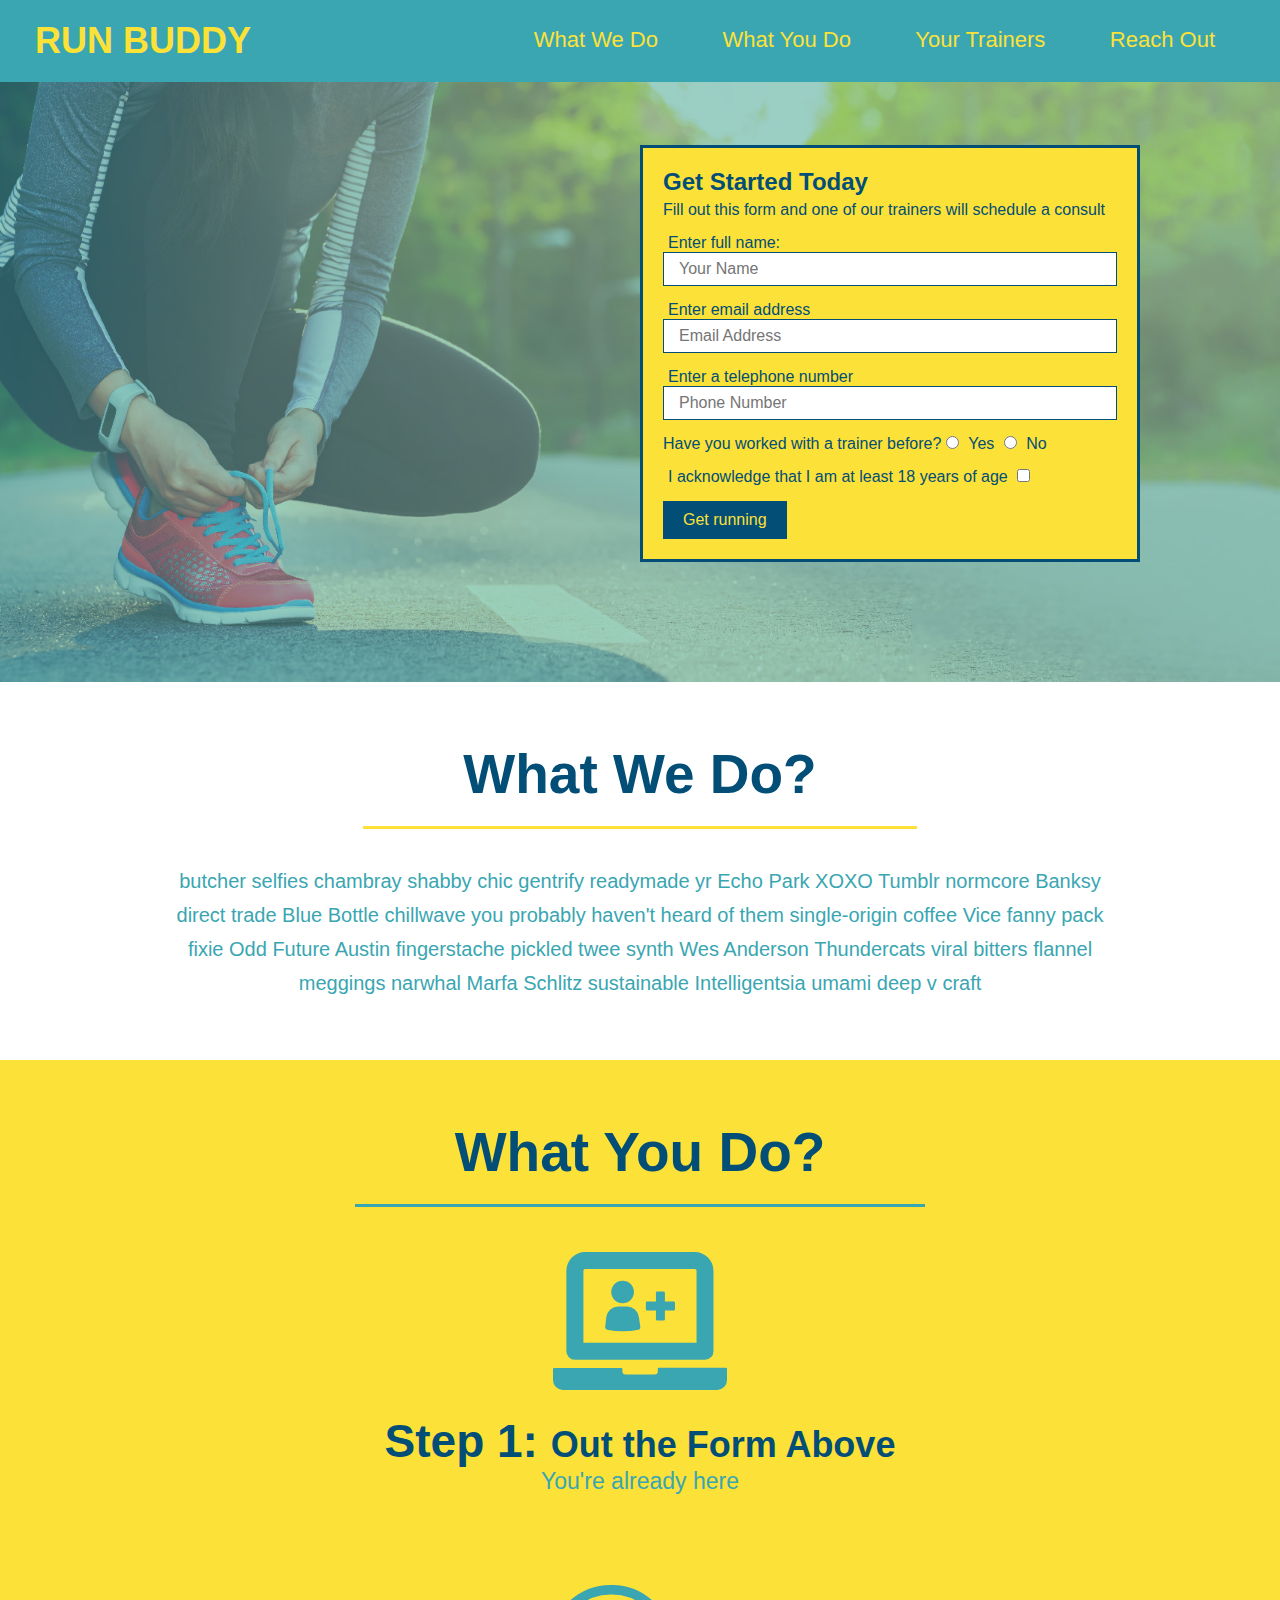
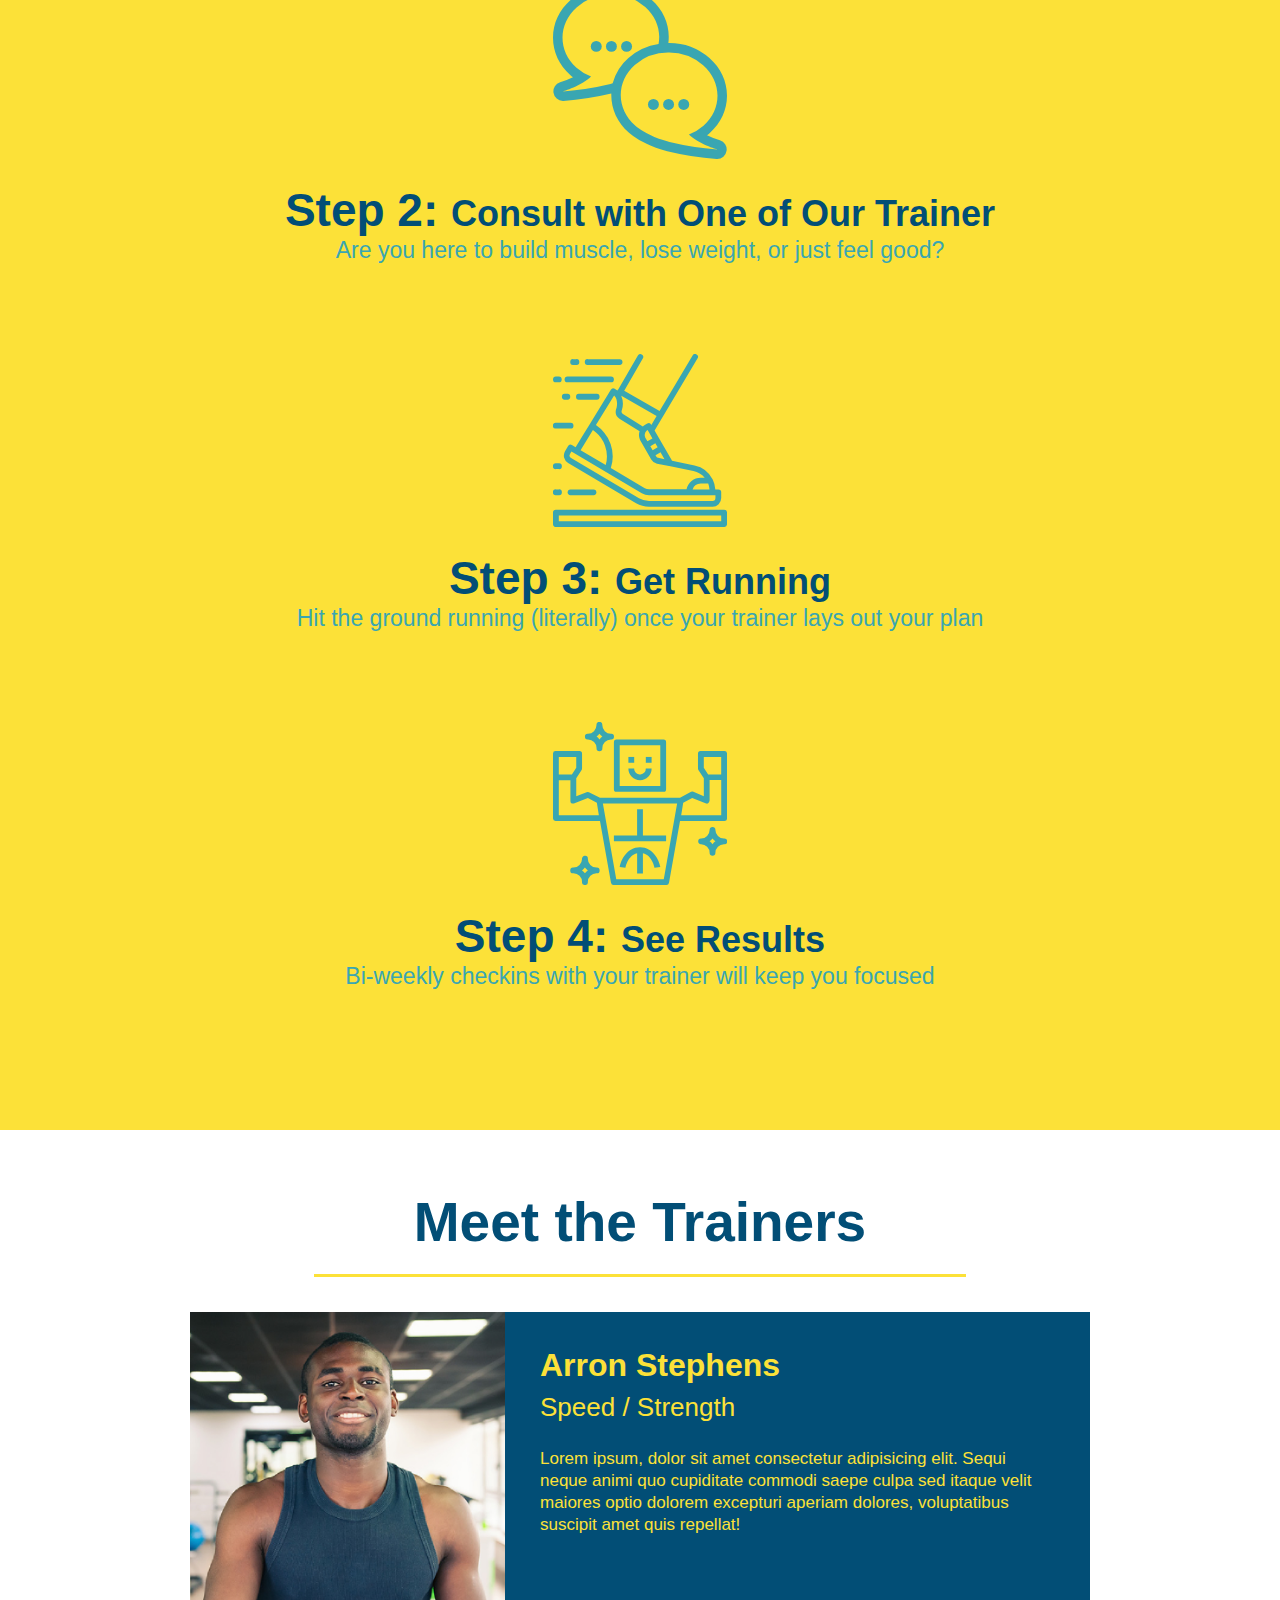
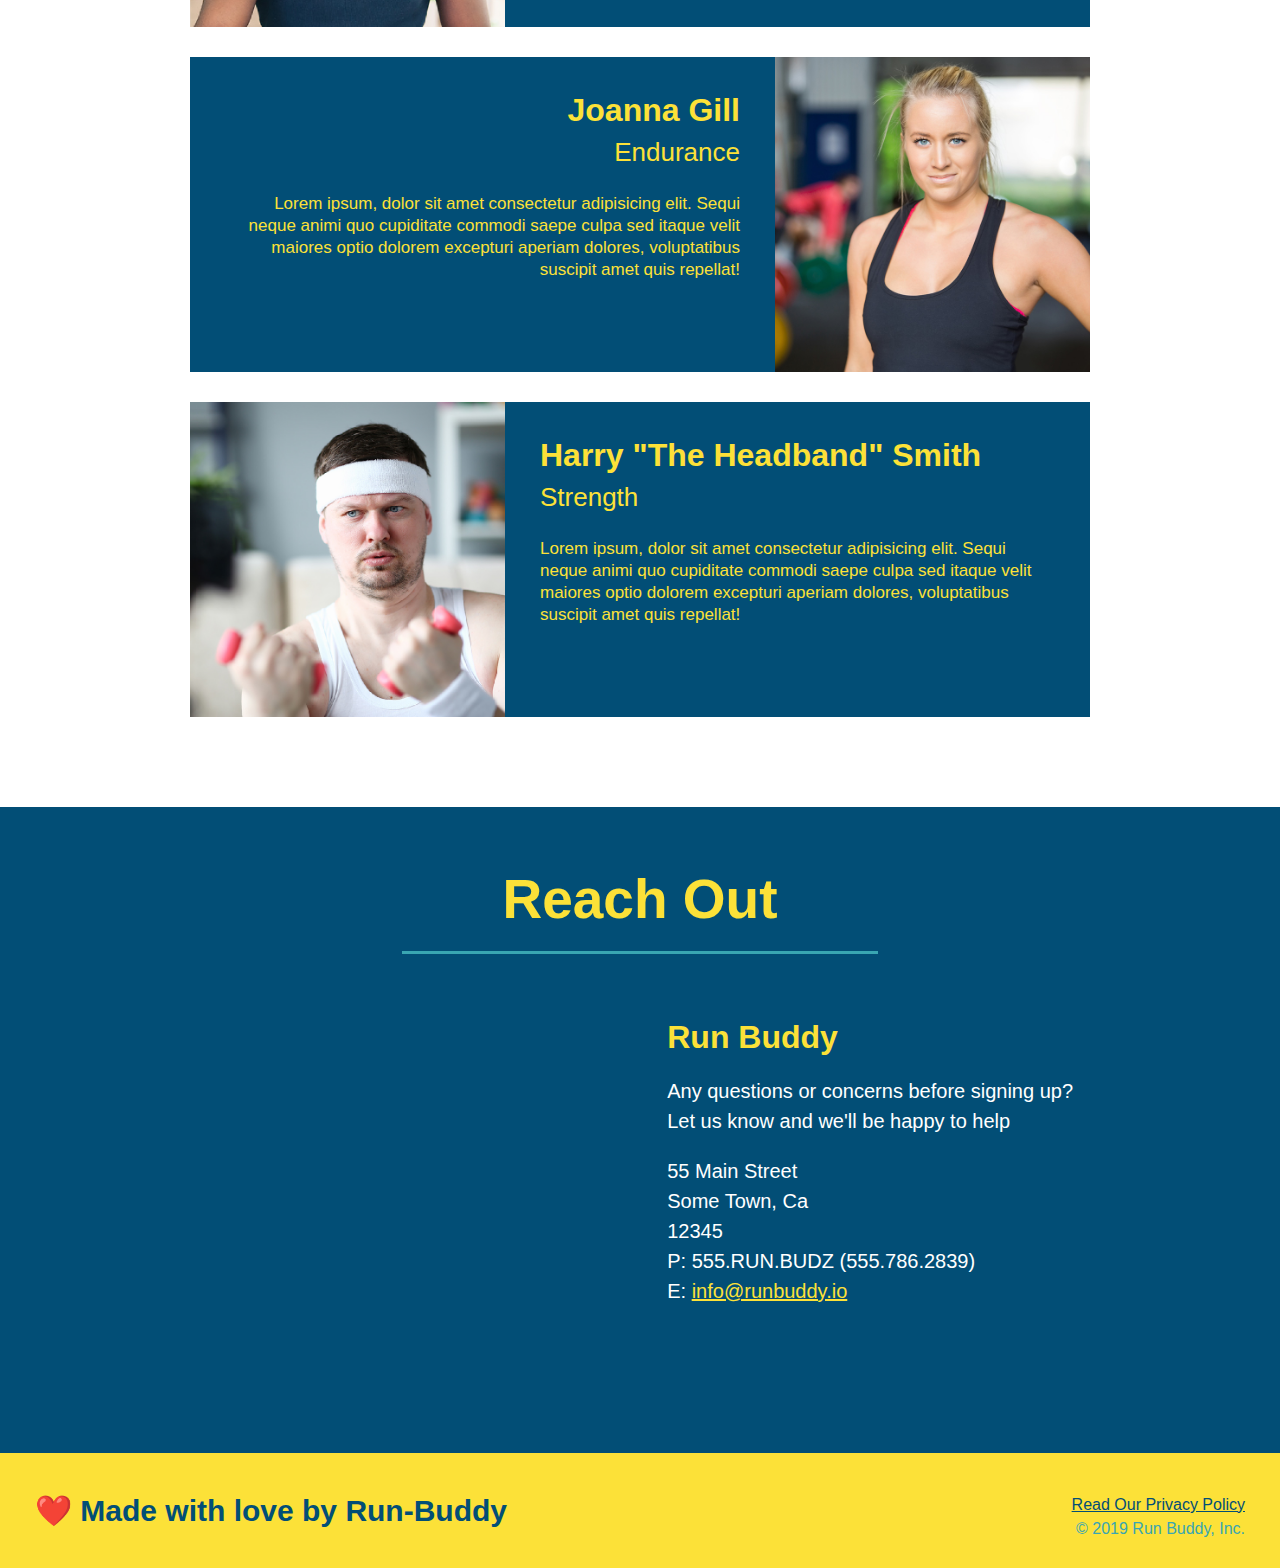
==== index.html @ 7145c7d3 "privacy policy" ====
<!DOCTYPE html>
<html lang="en">
<head>
    <meta charset="UTF-8">
    <meta http-equiv="X-UA-Compatible" content="IE=edge">
    <meta name="viewport" content="width=device-width, initial-scale=1.0">
    <title>Run Buddy</title>
    <link rel="stylesheet" href="assets/css/styles.css">
</head>
<body>
    <header class="header">
        <h1><a href="./index.html">RUN BUDDY</a></h1>
        <nav class="navbar">
            <ul class="navlist">
                <li class="navitem"><a href="#what-we-do">What We Do</a></li>
                <li class="navitem"><a href="#what-you-do">What You Do</a></li>
                <li class="navitem"><a href="#your-trainers">Your Trainers</a></li>
                <li class="navitem"><a href="#reach-out">Reach Out</a></li>

            </ul>
        </nav>
    </header>

<!-- hero section -->
    <section class="hero">
        <div class="hero-form">
            <h3>Get Started Today</h3>
            <p>Fill out this form and one of our trainers will schedule a consult</p>
            <form action="#">
                <label for="name">Enter full name:</label>
                <input type="text" placeholder="Your Name" name="name" id="name" class="form-input">
                <label for="email">Enter email address</label>
                <input type="text" placeholder="Email Address" name="email" id="email" class="form-input">
                <label for="phone">Enter a telephone number</label>
                <input type="tel" placeholder="Phone Number" name="phone" id="phone" class="form-input">
                <p>
                    Have you worked with a trainer before?
                    <input type="radio" name="trainer-confirm" id="trainer-yes">
                    <label for="trainer-yes">Yes</label>
                    <input type="radio" name="trainer-confirm" id="trainer-no">
                    <label for="trainer-no">No</label>
                </p>
                <p>
                    <label for="checkbox">
                        I acknowledge that I am at least 18 years of age
                    </label>
                    <input type="checkbox" name="age-confirm" id="checkbox">
                </p>
                <button type="submit">Get running</button>

            </form>
        </div>
       
    </section>

    <!-- What We Do Section -->
    <section id="what-we-do" class="intro">
        <h2 class="section-title primary-border">What We Do?</h2>
        <p>
            butcher selfies chambray shabby chic gentrify readymade yr Echo Park XOXO Tumblr normcore Banksy direct trade Blue Bottle chillwave you probably haven't heard of them single-origin coffee Vice fanny pack fixie Odd Future Austin fingerstache pickled twee synth Wes Anderson Thundercats viral bitters flannel meggings narwhal Marfa Schlitz sustainable Intelligentsia umami deep v craft
        </p>
    </section>
    <!-- What You Do Section -->
    <section id="what-you-do" class="steps">
        <h2 class="section-title secondary-border">What You Do?</h2>

        <div>
            <img src="./assets/images/step-1.svg" alt="">
            <h3>Step 1: <span>Out the Form Above</span></h3>
            <p>You're already here</p>
        </div>

        <div>
            <img src="./assets/images/step-2.svg" alt="">
            <h3>Step 2: <span>Consult with One of Our Trainer</span></h3>
            <p>Are you here to build muscle, lose weight, or just feel good?</p>
        </div>

        <div>
            <img src="./assets/images/step-3.svg" alt="">
            <h3>Step 3: <span>Get Running</span></h3>
            <p>Hit the ground running (literally) once your trainer lays out your plan</p>
        </div>

        <div>
            <img src="./assets/images/step-4.svg" alt="">
            <h3>Step 4: <span>See Results</span></h3>
            <p>Bi-weekly checkins with your trainer will keep you focused</p>
        </div>
    </section>
    <!-- Meet the Trainers Section -->
    <section id="your-trainers" class="trainers">
        <h2 class="section-title primary-border">Meet the Trainers</h2>
        <article class="trainer">
            <img src="./assets/images/trainer-1.jpg" alt="Arron Stephens in his workout clothes, ready to pump iron">
            <div class="trainer-bio text-left">
                <h3>Arron Stephens</h3>
                <h4>Speed / Strength</h4>
                <p>Lorem ipsum, dolor sit amet consectetur adipisicing elit. Sequi neque animi quo cupiditate commodi saepe culpa sed
                itaque velit maiores optio dolorem excepturi aperiam dolores, voluptatibus suscipit amet quis repellat!</p>
            </div>
        </article>

        <article class="trainer">
            <div class="trainer-bio text-right">
                <h3>Joanna Gill</h3>
                <h4>Endurance</h4>
                <p>Lorem ipsum, dolor sit amet consectetur adipisicing elit. Sequi neque animi quo cupiditate commodi saepe culpa sed
                    itaque velit maiores optio dolorem excepturi aperiam dolores, voluptatibus suscipit amet quis repellat!</p>
            </div>
            <img src="./assets/images/trainer-2.jpg" alt="Joanna Grill cooling off after a workout">
            
        </article>

        <article class="trainer">
            <img src="./assets/images/trainer-3.jpg" alt="Harry Smith wearing a headband and lifting comically small pink weights">
            <div class="trainer-bio text-left">
                <h3>Harry "The Headband" Smith</h3>
                <h4>Strength</h4>
                <p>Lorem ipsum, dolor sit amet consectetur adipisicing elit. Sequi neque animi quo cupiditate commodi saepe culpa sed
                    itaque velit maiores optio dolorem excepturi aperiam dolores, voluptatibus suscipit amet quis repellat!</p>
            </div>  
        </article>


    </section>
    <!-- Reach Out Section -->
    <section id="reach-out" class="contact">
        <h2 class="section-title secondary-border">Reach Out</h2>
        <div class="contact-info">
            <iframe src="https://www.google.com/maps/embed?pb=!1m18!1m12!1m3!1d3218.907591371937!2d-81.68782143647483!3d36.217440972880425!2m3!1f0!2f0!3f0!3m2!1i1024!2i768!4f13.1!3m3!1m2!1s0x8850fa0bffea45d3%3A0x1a01cc5c0efc735!2sRivers%20Street%20Ale%20House!5e0!3m2!1sen!2sus!4v1651206229565!5m2!1sen!2sus" style="border:0;" allowfullscreen="" loading="lazy" referrerpolicy="no-referrer-when-downgrade"></iframe>
            <div>
                <h3>Run Buddy</h3>
                <p>
                    Any questions or concerns before signing up?
                    <br />
                    Let us know and we'll be happy to help
                </p>
                <address>
                    55 Main Street <br/>
                    Some Town, Ca <br>
                    12345 <br>
                    P: 555.RUN.BUDZ (555.786.2839) <br>
                    E: <a href="mailto:info@runbuddy.io">info@runbuddy.io</a>
                </address>
            </div>
        </div>
    </section>
    <!-- Footer -->
    <footer>
        <h2>❤️ Made with love by Run-Buddy</h2>
        <div>
            <a href="privacy-policy.html">Read Our Privacy Policy</a><br />
            &copy; 2019 Run Buddy, Inc.
        </div>
    </footer>
</body>
</html>
---- assets/css/styles.css ----
* {
    margin: 0;
    padding: 0;
    box-sizing: border-box;
}

body {
    font-family: Helvetica, Arial, sans-serif;
    color: #39a6b2;
}

header {
    padding: 20px 35px;
    background-color: #39a6b2;
}

header h1 {
    display: inline;
    font-weight: bold;
    font-size: 36px;
    color: #fce138;
    margin: 0;
}

header nav {
    float: right;
    margin: 7px 0;
}

header a {
    color: #fce138;
    text-decoration: none;
}

header nav ul li {
    list-style: none;
    display: inline;
}

header nav ul li a {
    font-weight: lighter;
    font-size: 22px;
    margin: 0 30px;
}

footer {
    background: #fce138;
    width: 100%;
    padding: 40px 35px;
}

footer h2 {
    display: inline;
    color: #024e76;
    font-size: 30px;
    margin: 0;
}

footer div {
    float: right;
    line-height: 1.5;
    text-align: right;
}

footer a {
    color: #024e76;
}

section {
    padding: 60px;
}

.hero {
    background-image: url("../images/hero-bg.jpg");
    background-size: cover;
    background-position: center;
    height: 600px;
    position: relative;
}

.hero-secondary {
    margin: 20px;
    background-color: black;
    font-size: 20px;
    color: red;
}

.hero-form {
    background-color: #fce138;
    padding: 20px;
    width: 500px;
    color: #024e76;
    border: 3px solid #024e76;
    position: absolute;
    bottom: 120px;
    right: 140px;
}

.hero-form h3 {
    font-size: 24px;
    margin: 0;
}

.hero-form p {
    margin: 5px 0 15px 0;
}

.form-input {
    border: 1px solid #024e76;
    display: block;
    padding: 7px 15px;
    font-size: 16px;
    color: #024e76;
    width: 100%;
    margin-bottom: 15px;
}

.hero-form label {
    margin: 0 5px;
}

.hero-form button {
    color: #fce138;
    background-color: #024e76;
    border: none;
    padding: 10px 20px;
    font-size: 16px;
}

.intro {
    text-align: center;;
}

.section-title {
    font-size: 55px;
    color: #024e76;
    margin-bottom: 35px;
    padding: 0 100px 20px 100px;
    border-bottom: 3px solid;
    display: inline-block;
}

.primary-border {
    border-color: #fce138;
}

.secondary-border {
    border-color: #39a6b2;
}

.intro p {
    line-height: 1.7;
    color: #39a6b2;
    width: 80%;
    font-size: 20px;
    margin: 0 auto;
}

.steps {
    text-align: center;
    background-color: #fce138;
}

.steps div {
    margin-bottom: 80px;
}

.steps img {
    width: 15%;
    margin: 10px 0;
}

.steps h3 {
    color: #024e76;
    font-size: 46px;
    margin-top: 10px;
}

.steps p {
    color: #39a6b2;
    font-size: 23px;
}

.steps span {
    font-size: 36px;
}

.trainers {
    text-align: center;
}

.trainer {
    width: 900px;
    margin: 0 auto 30px auto;
    background: #024e76;
    color: #fce138;
    overflow: auto;
}

.trainer img {
    width: 35%;
    float: left;
}

.trainer-bio {
    padding: 35px;
    float: left;
    width: 65%;
}

.text-left {
    text-align: left;
}

.text-right {
    text-align: right;
}

.trainer-bio h3 {
    font-size: 32px;
    margin-bottom: 8px;
}

.trainer-bio h4 {
    font-weight: lighter;
    font-size: 26px;
    margin-bottom: 25px;
}

.trainer-bio p {
    font-size: 17px;
    line-height: 1.3;
}

.contact {
    background-color: #024e76;
    text-align: center;
}

.contact h2 {
    color:#fce138;
}

.contact-info iframe {
    width: 400px;
    height:400px;
}

.contact-info div {
    width: 410px;
    display: inline-block;
    vertical-align: top;
    text-align: left;
    margin: 30px 0 0 60px;
    color: white;
}

.contact-info h3 {
    color:#fce138;
    font-size: 32px;
}

.contact-info p, .contact-info address {
    margin: 20px 0;
    line-height: 1.5;
    font-size: 20px;
    font-style: normal;
}

.contact-info a {
    color: #fce138;
}
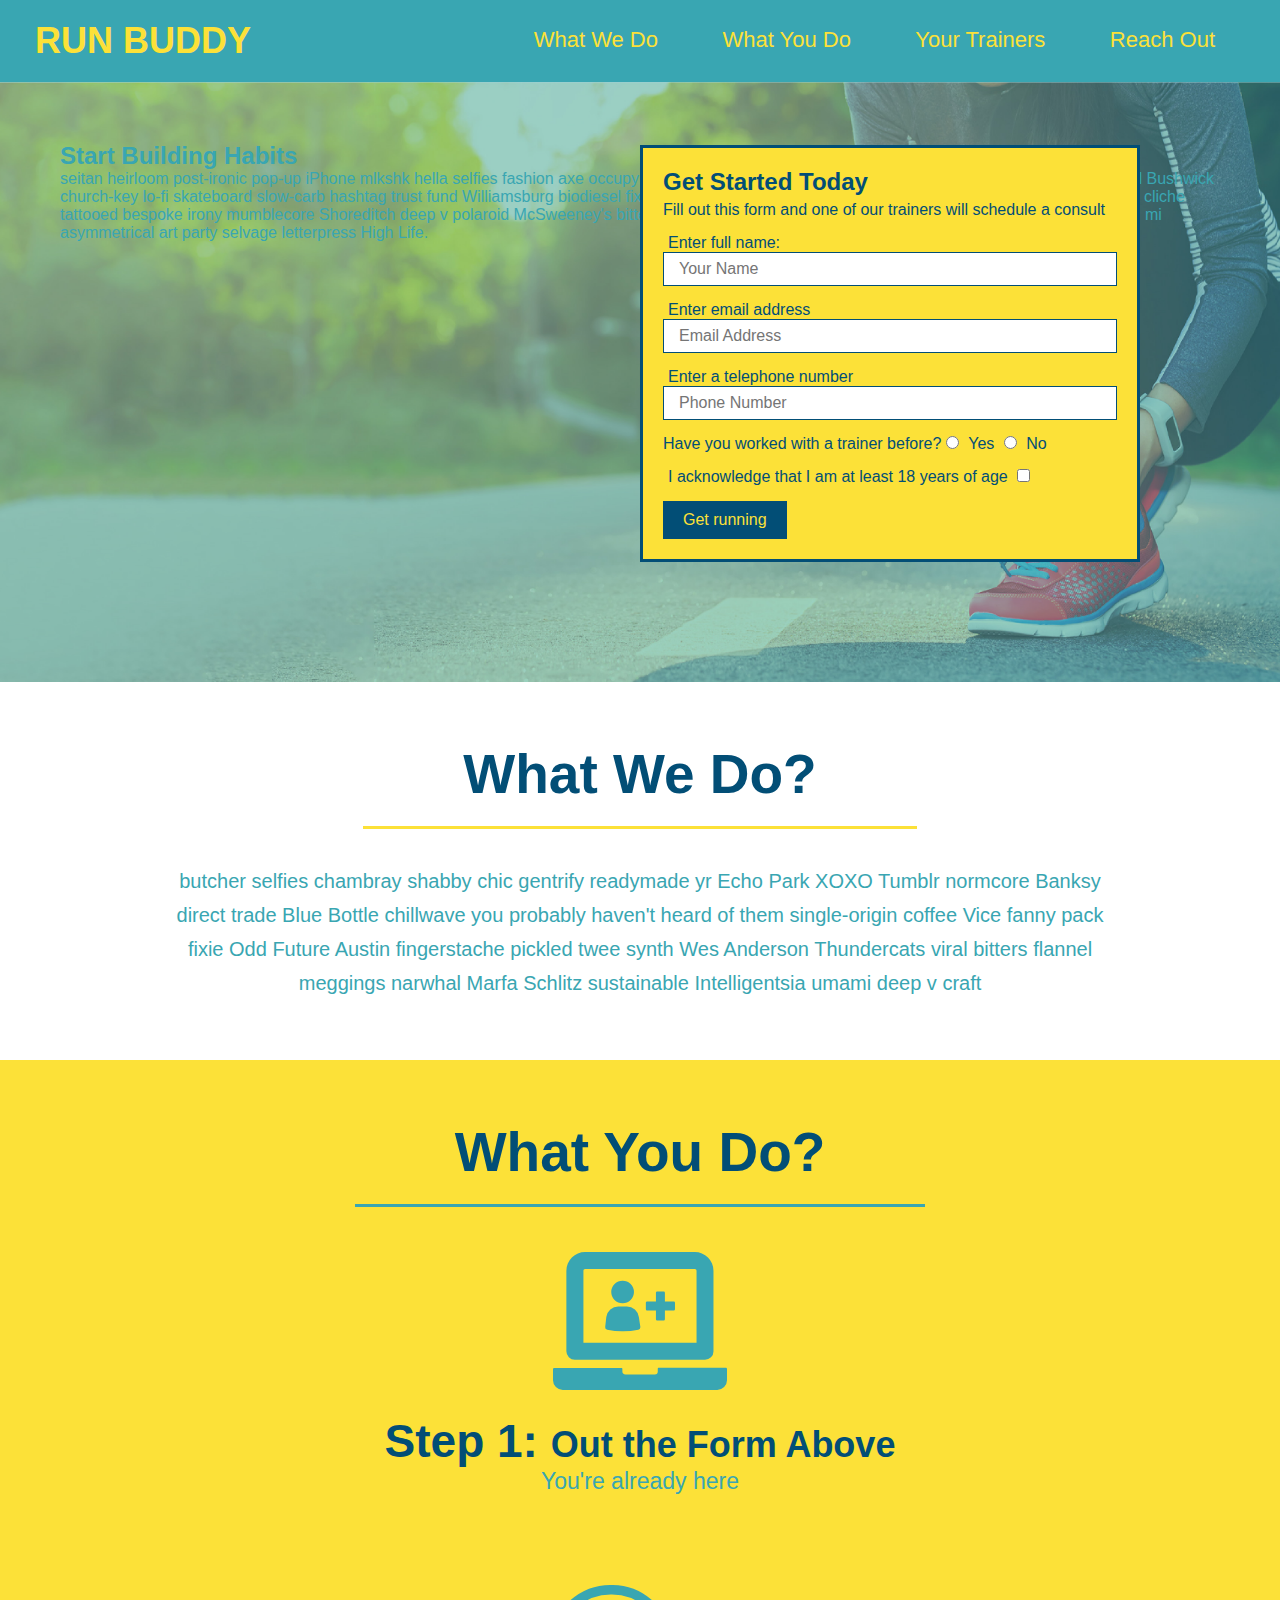
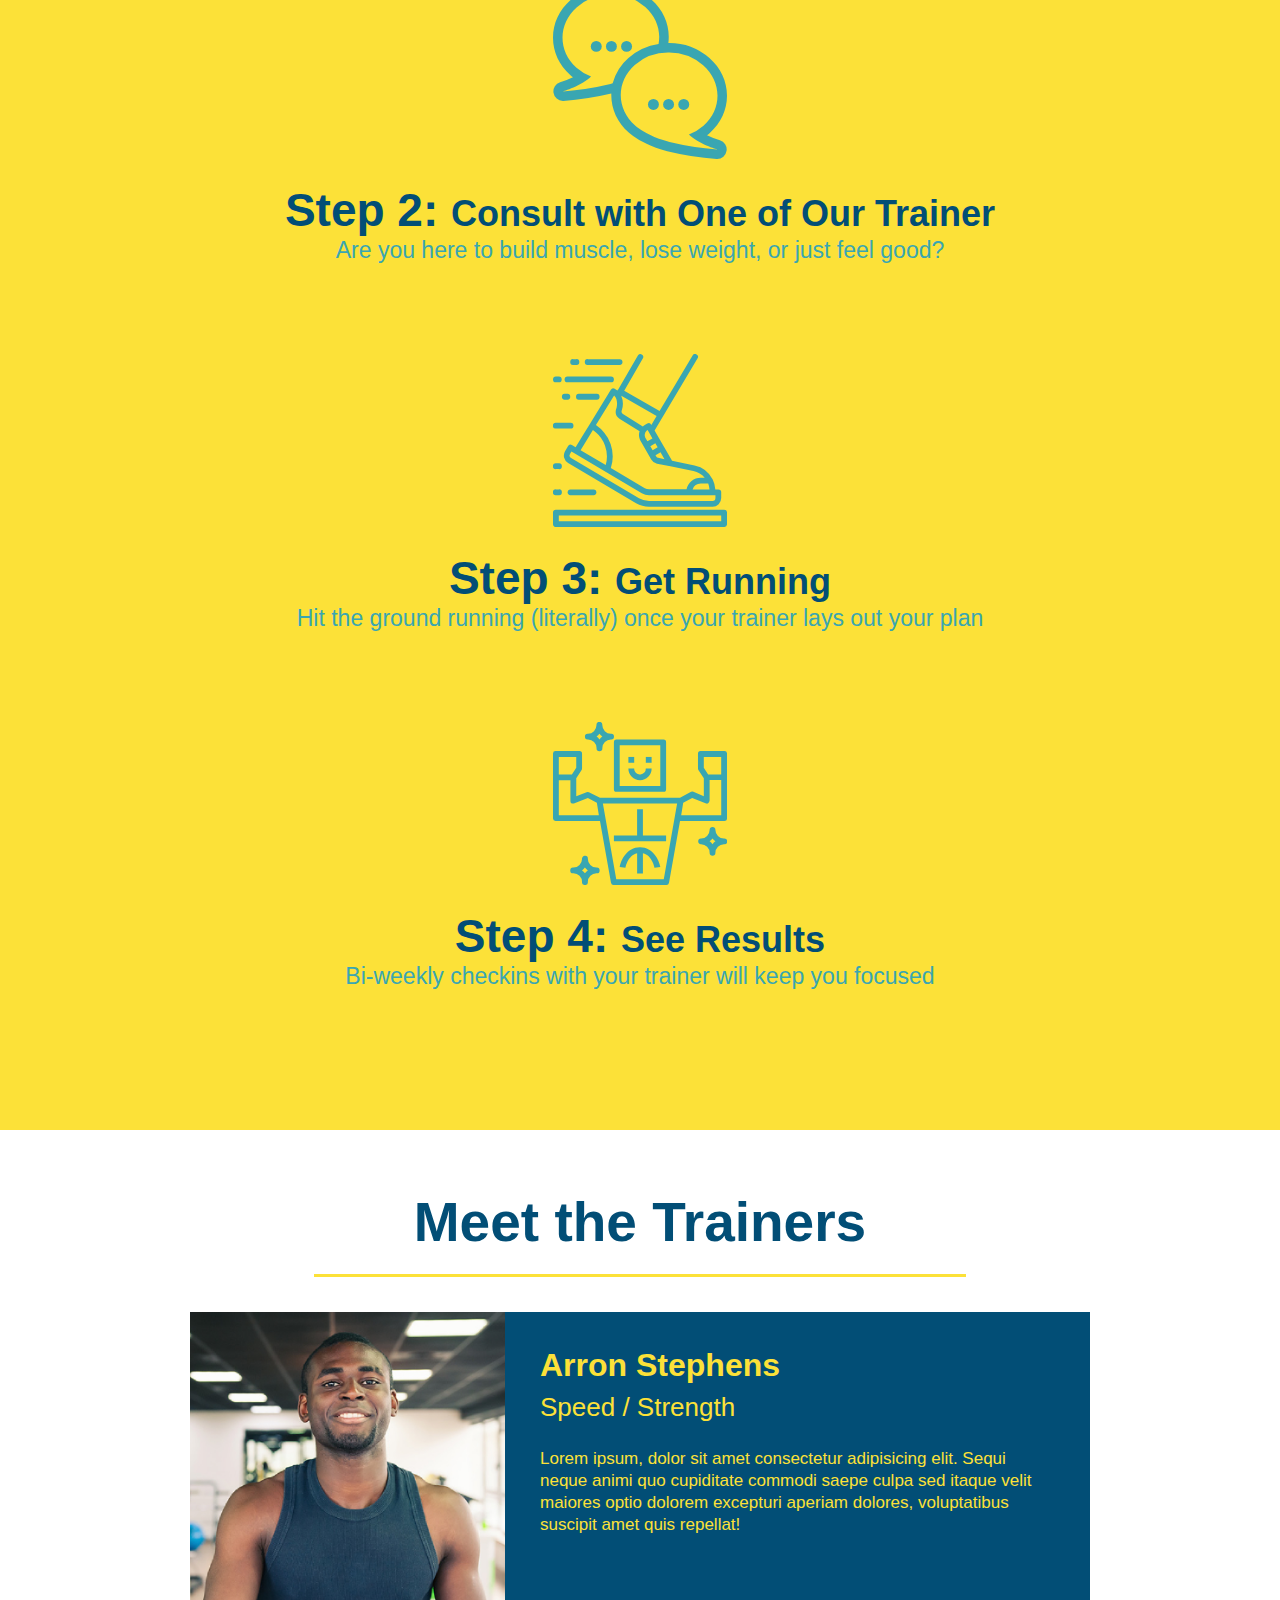
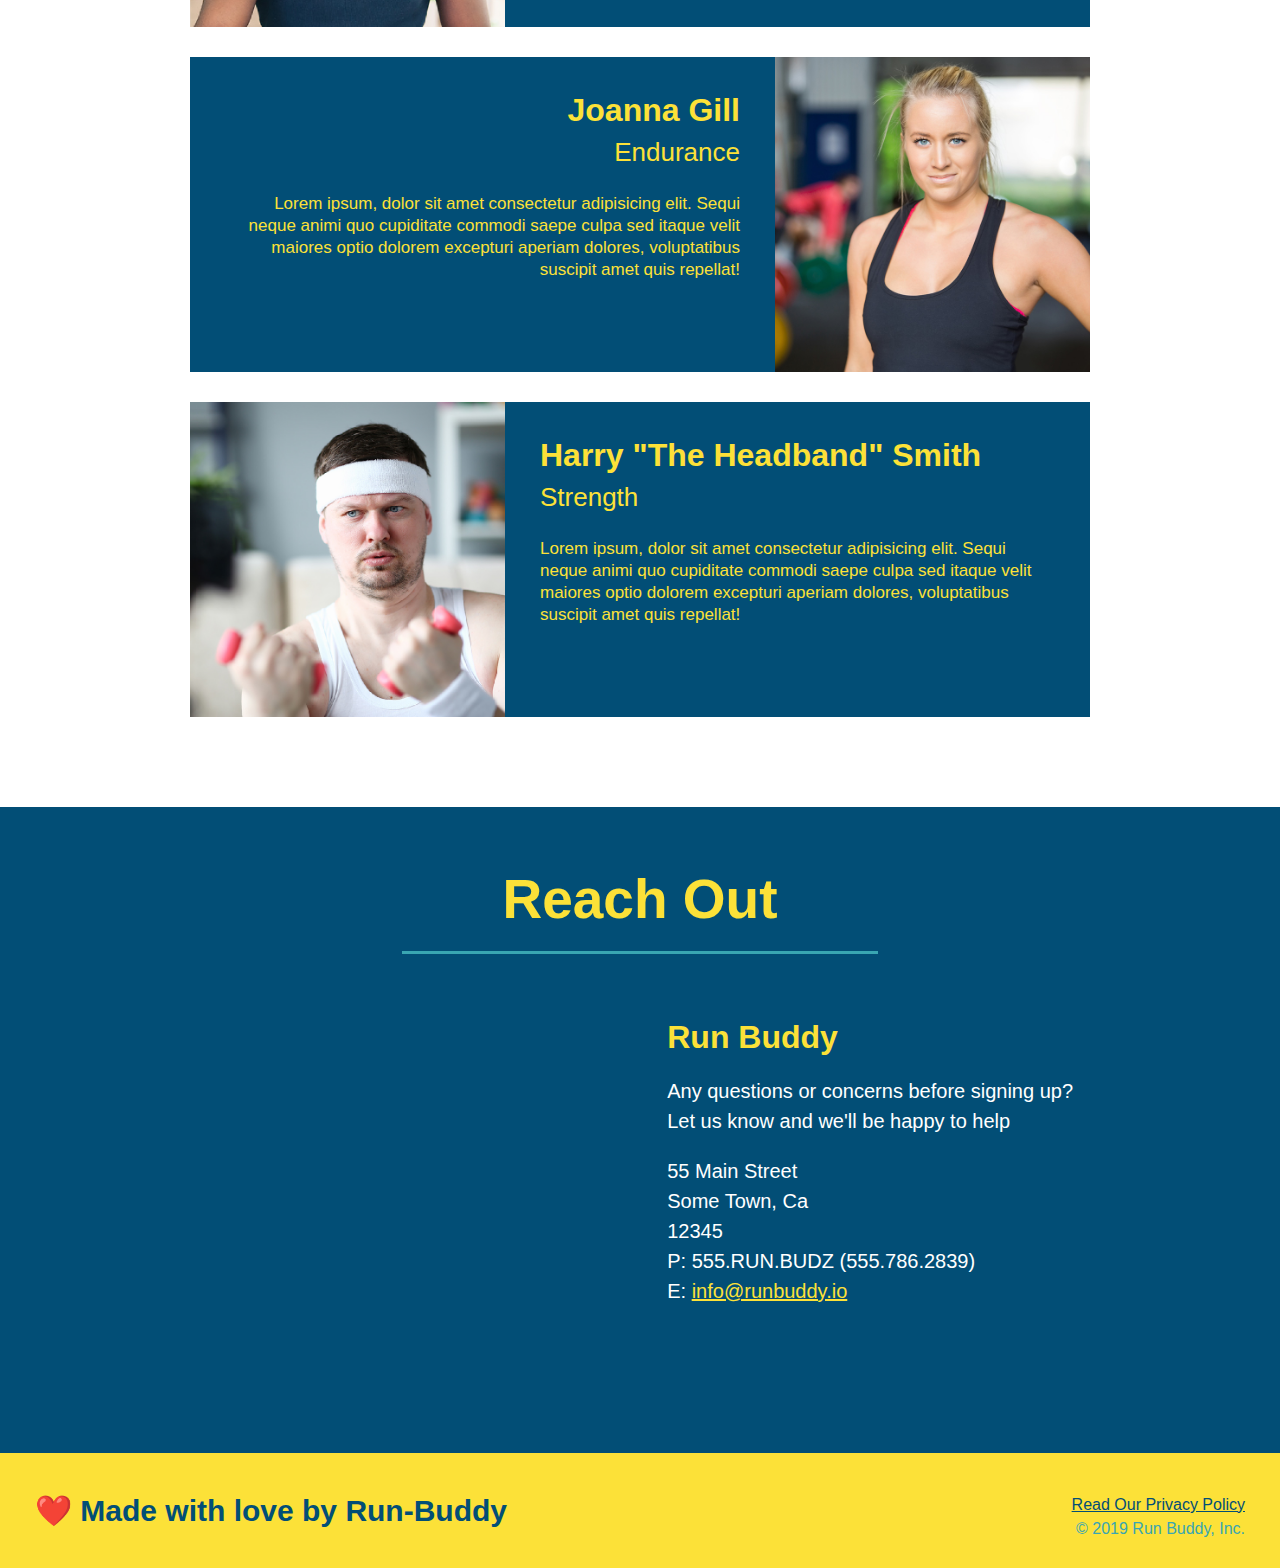
==== commit feeea5a8: "add content to hero, replace image" ====
--- a/index.html
+++ b/index.html
@@ -23,6 +23,10 @@
 
 <!-- hero section -->
     <section class="hero">
+        <div class="hero-cta">
+            <h2>Start Building Habits</h2>
+            <p>seitan heirloom post-ironic pop-up iPhone mlkshk hella selfies fashion axe occupy readymade put a bird on it messenger bag Wes Anderson Schlitz plaid Bushwick church-key lo-fi skateboard slow-carb hashtag trust fund Williamsburg biodiesel fixie farm-to-table 8-bit banjo XOXO Banksy chillwave bicycle rights retro cliche tattooed bespoke irony mumblecore Shoreditch deep v polaroid McSweeney's bitters cray gentrify tofu Marfa you probably haven't heard of them yr banh mi asymmetrical art party selvage letterpress High Life.</p>
+        </div>
         <div class="hero-form">
             <h3>Get Started Today</h3>
             <p>Fill out this form and one of our trainers will schedule a consult</p>
@@ -150,7 +154,7 @@
     <footer>
         <h2>❤️ Made with love by Run-Buddy</h2>
         <div>
-            <a href="privacy-policy.html">Read Our Privacy Policy</a><br />
+            <a href="./privacy-policy.html">Read Our Privacy Policy</a><br />
             &copy; 2019 Run Buddy, Inc.
         </div>
     </footer>
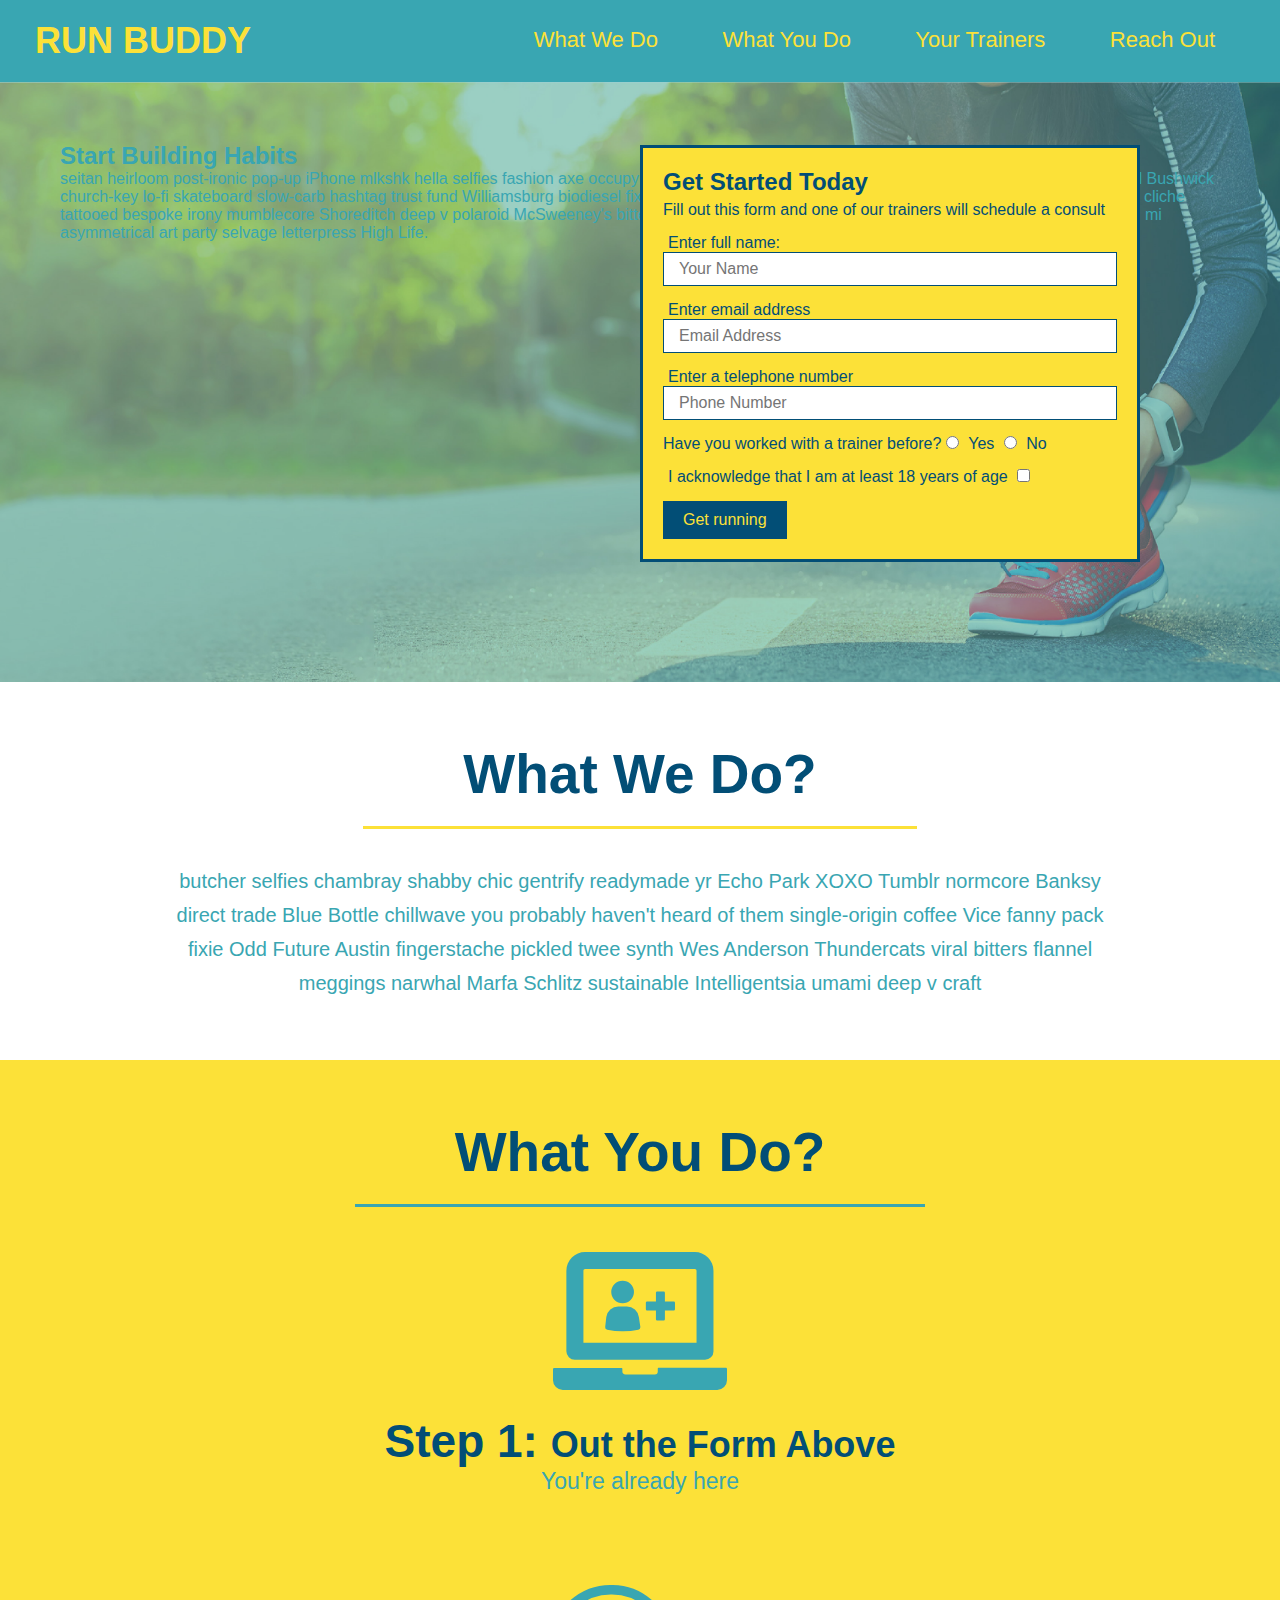
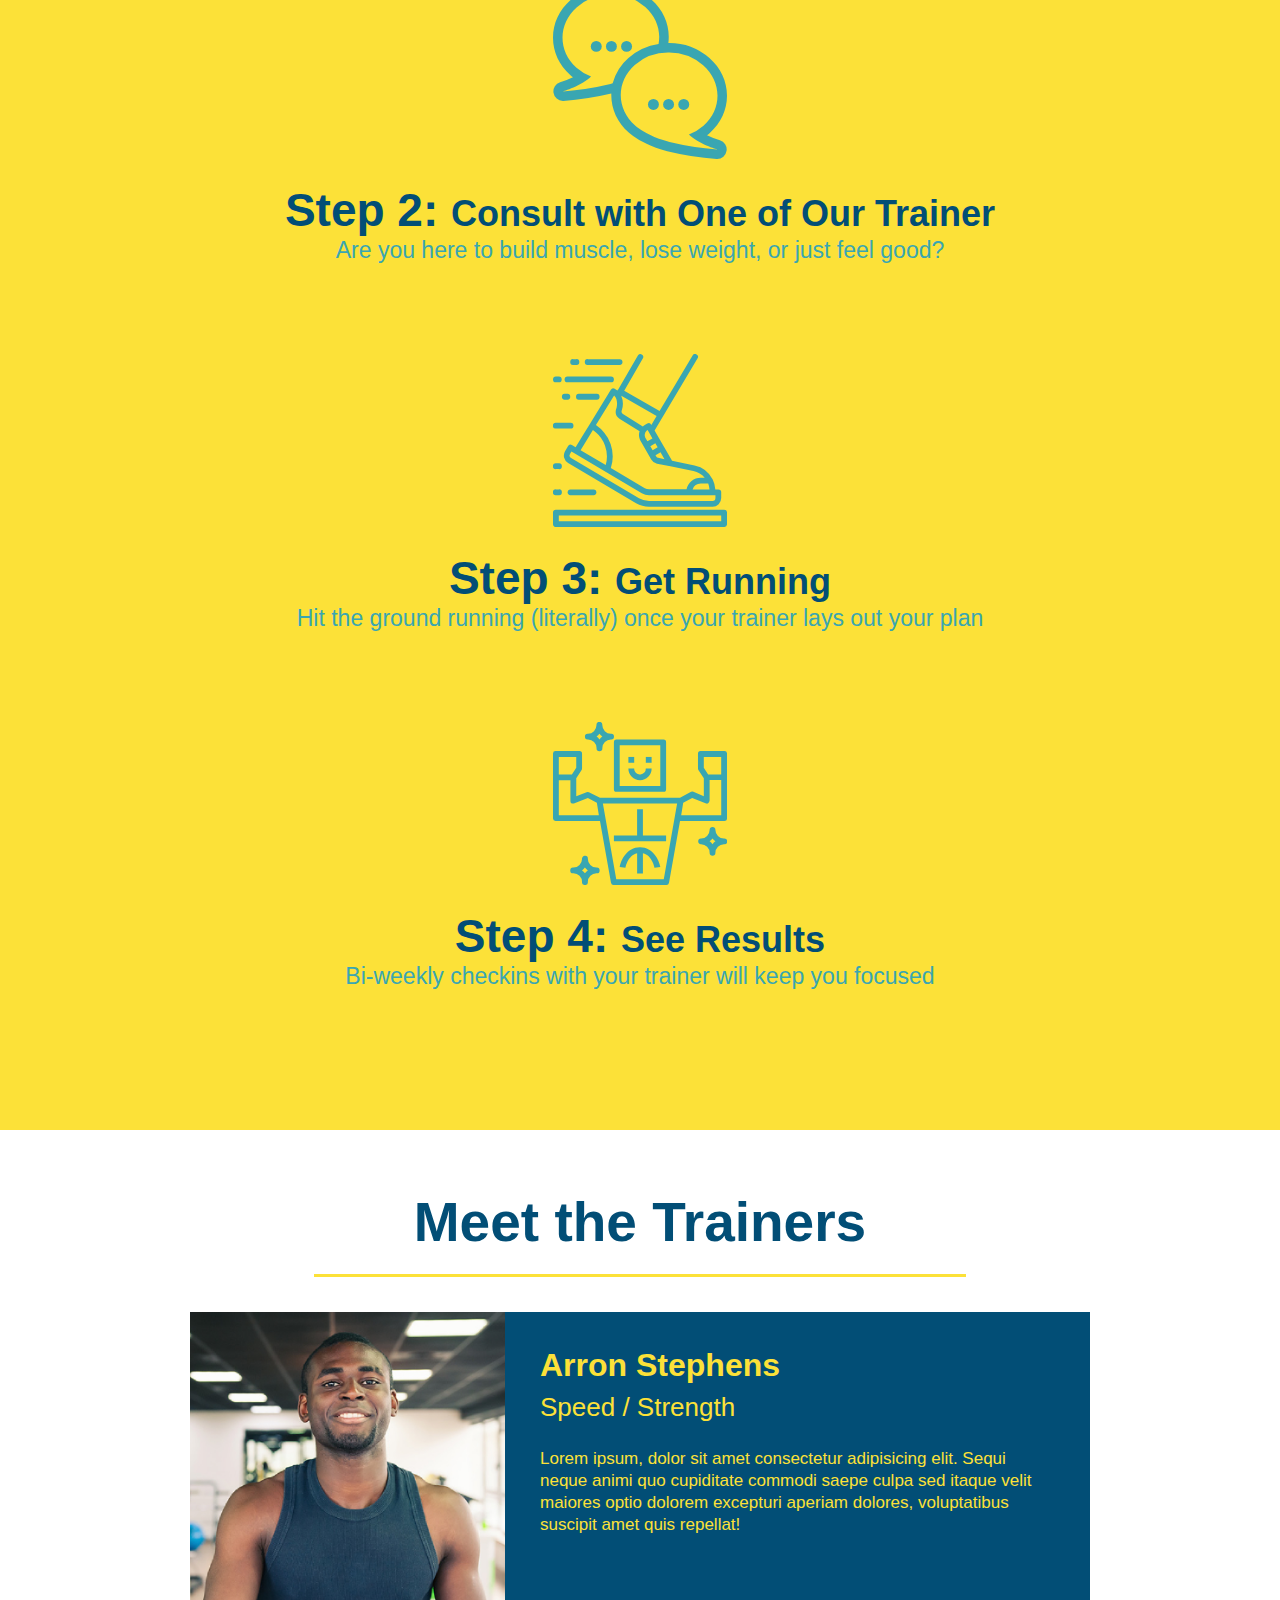
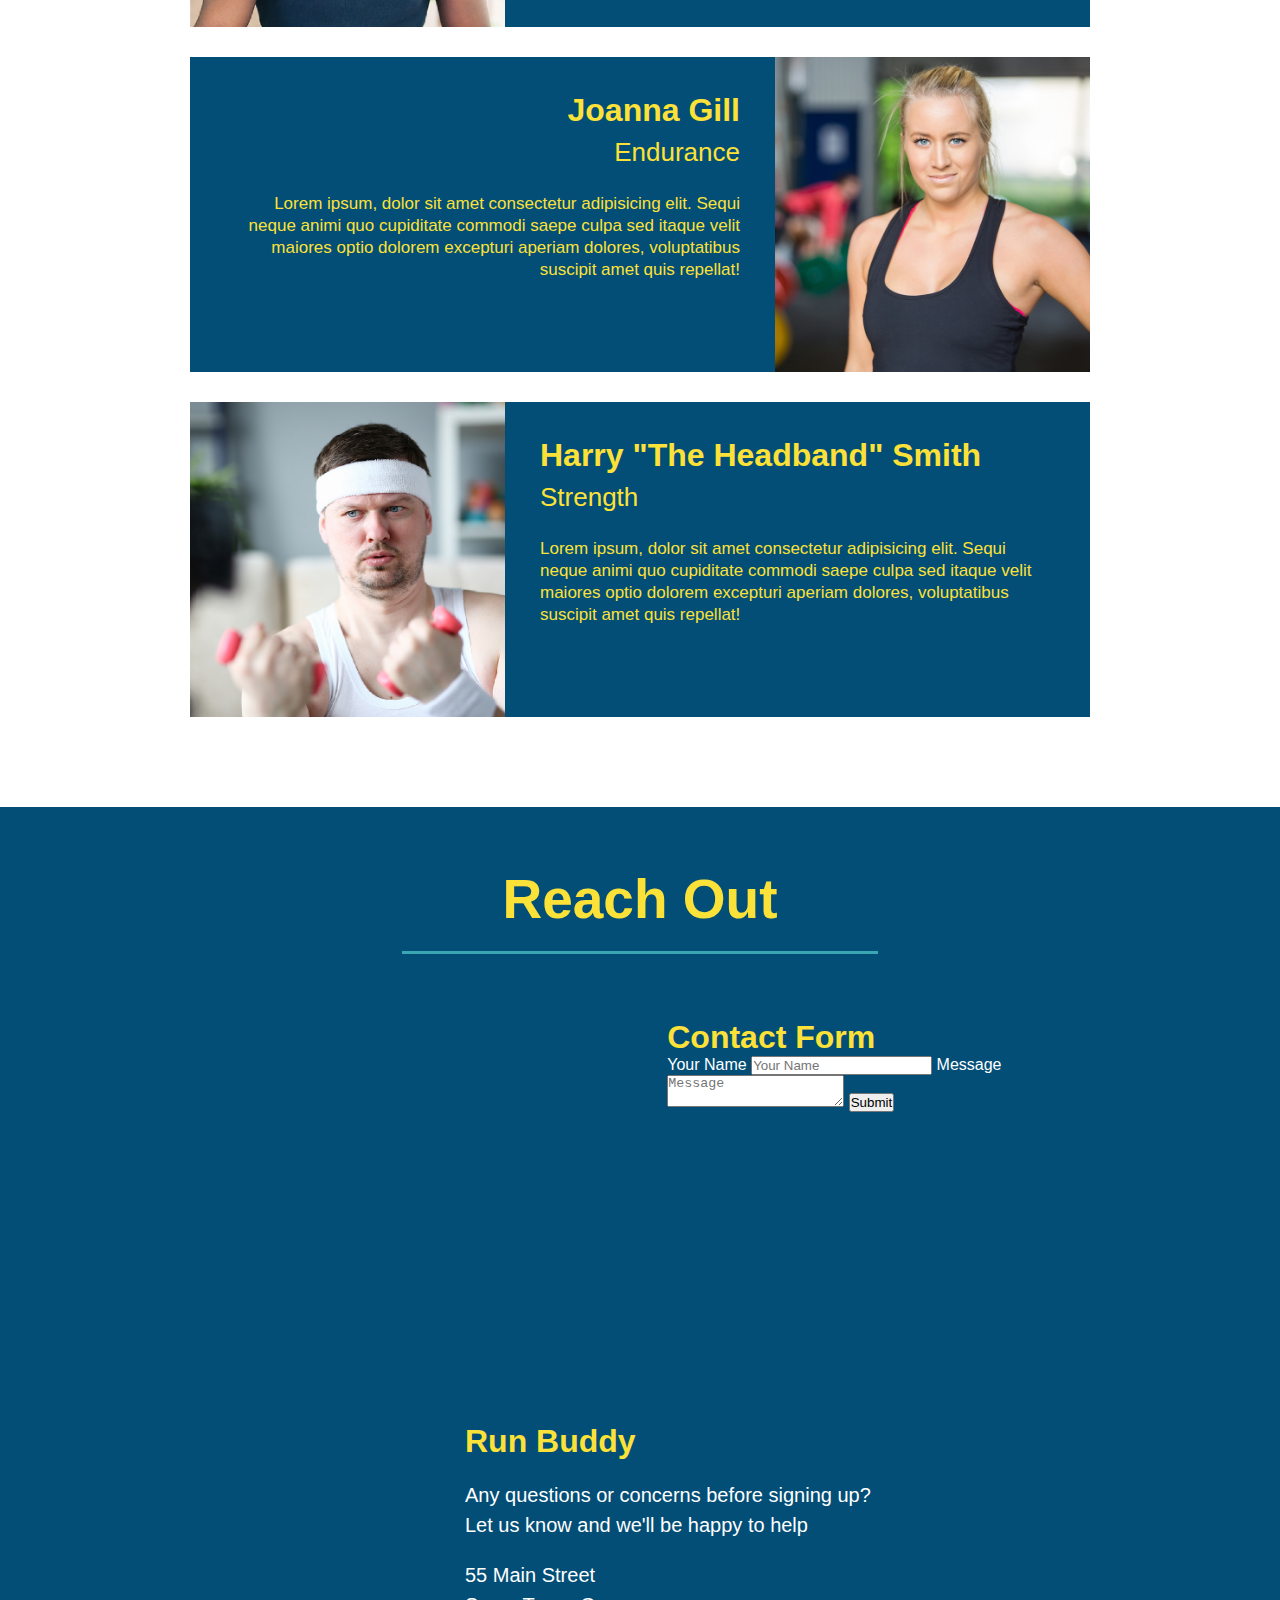
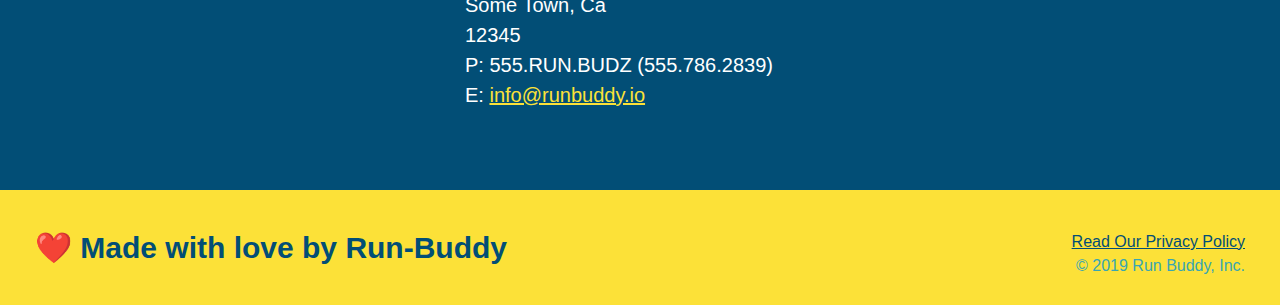
==== commit b1d1a091: "add contact form" ====
--- a/index.html
+++ b/index.html
@@ -133,6 +133,18 @@
         <h2 class="section-title secondary-border">Reach Out</h2>
         <div class="contact-info">
             <iframe src="https://www.google.com/maps/embed?pb=!1m18!1m12!1m3!1d3218.907591371937!2d-81.68782143647483!3d36.217440972880425!2m3!1f0!2f0!3f0!3m2!1i1024!2i768!4f13.1!3m3!1m2!1s0x8850fa0bffea45d3%3A0x1a01cc5c0efc735!2sRivers%20Street%20Ale%20House!5e0!3m2!1sen!2sus!4v1651206229565!5m2!1sen!2sus" style="border:0;" allowfullscreen="" loading="lazy" referrerpolicy="no-referrer-when-downgrade"></iframe>
+            <div class="contact-form">
+                <h3>Contact Form</h3>
+                <form action="#">
+                    <label for="contact-name">Your Name</label>
+                    <input type="text" id="contact-name" placeholder="Your Name">
+
+                    <label for="contact-message">Message</label>
+                    <textarea name="contact-message" placeholder="Message"></textarea>
+
+                    <button type="submit">Submit</button>
+                </form>
+            </div>
             <div>
                 <h3>Run Buddy</h3>
                 <p>
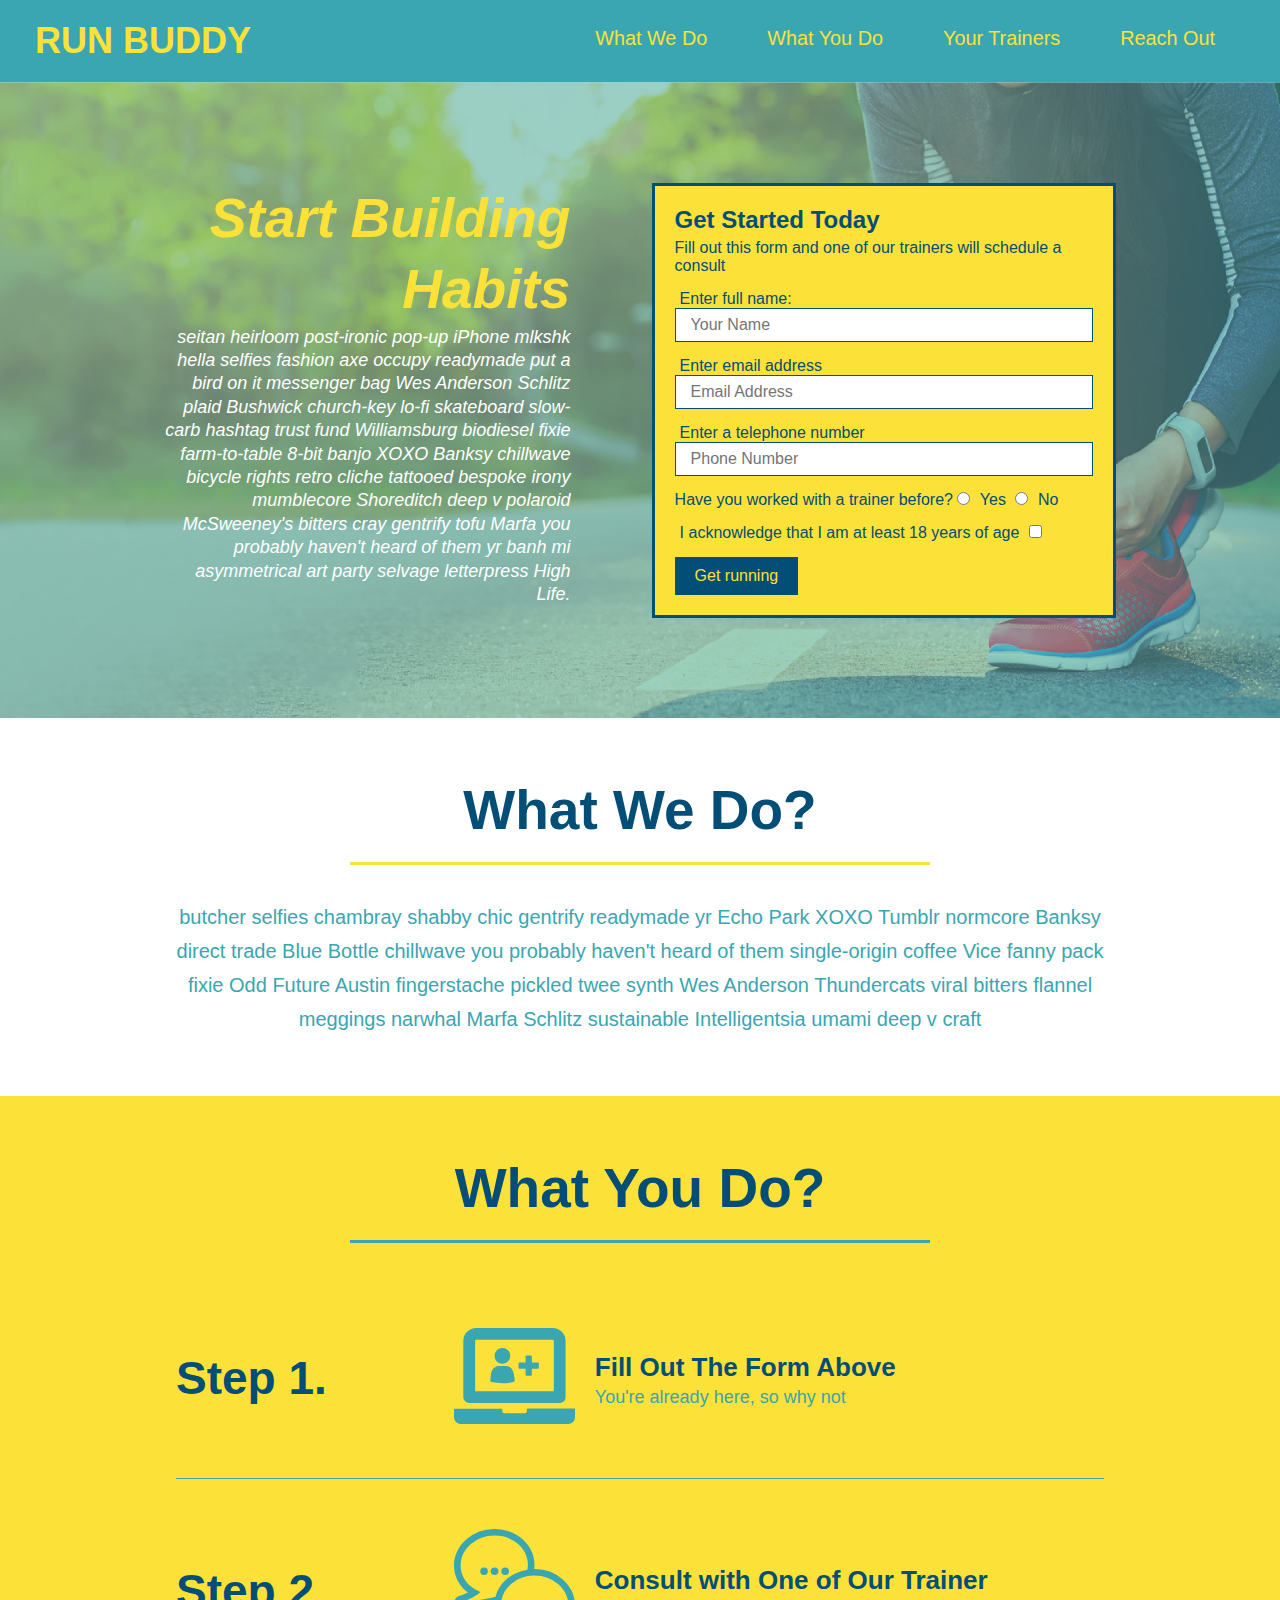
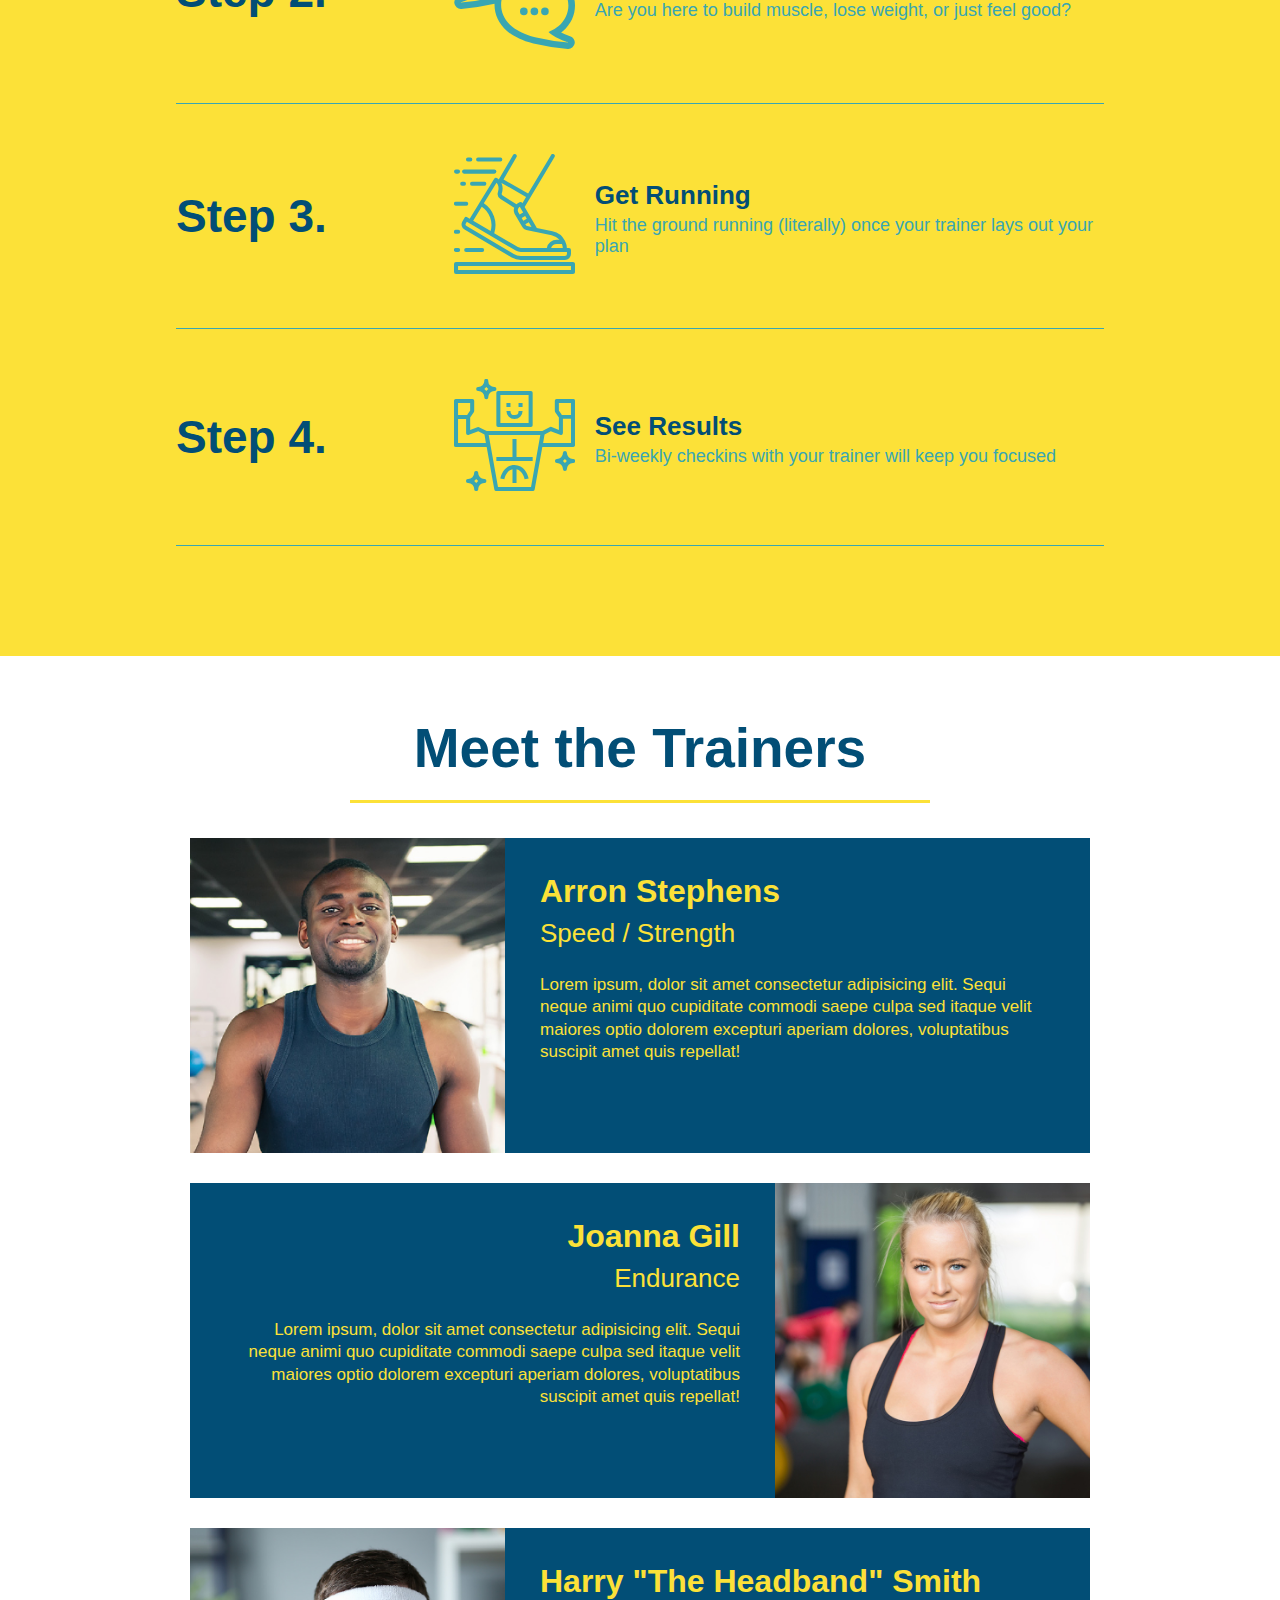
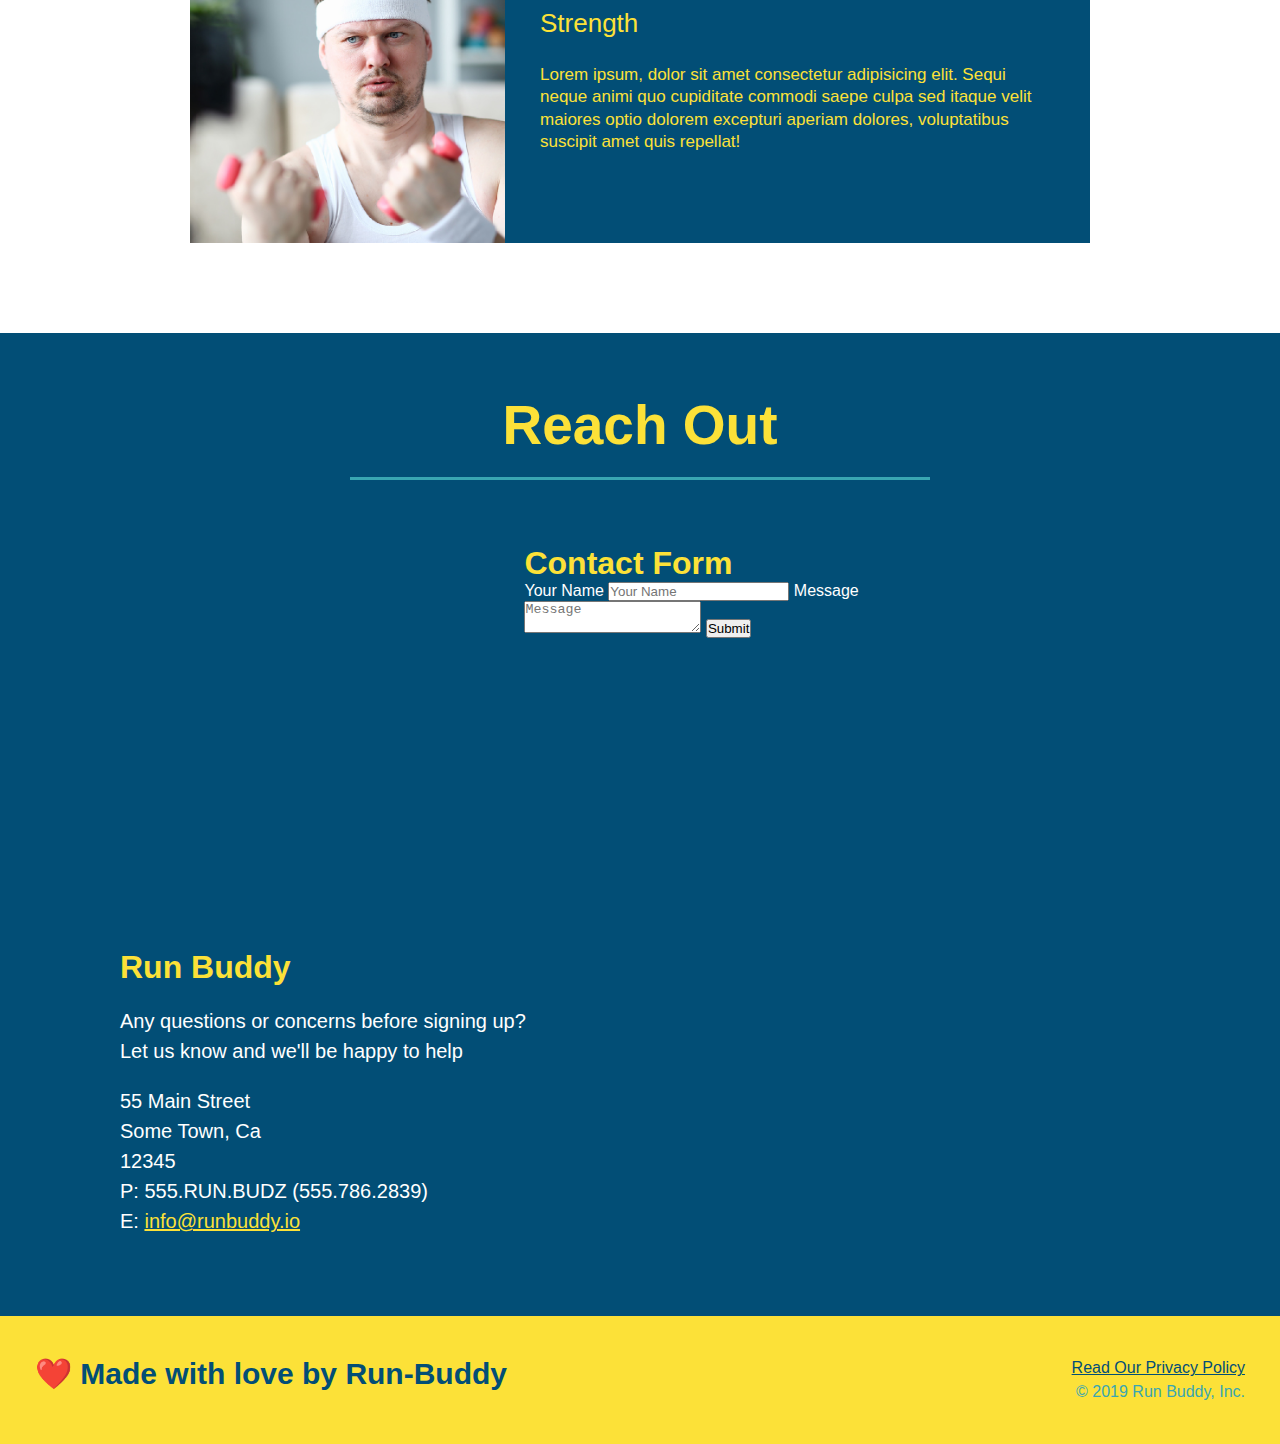
==== commit 219b0764: "add flexbox to the steps" ====
--- a/index.html
+++ b/index.html
@@ -59,42 +59,77 @@
 
     <!-- What We Do Section -->
     <section id="what-we-do" class="intro">
-        <h2 class="section-title primary-border">What We Do?</h2>
-        <p>
-            butcher selfies chambray shabby chic gentrify readymade yr Echo Park XOXO Tumblr normcore Banksy direct trade Blue Bottle chillwave you probably haven't heard of them single-origin coffee Vice fanny pack fixie Odd Future Austin fingerstache pickled twee synth Wes Anderson Thundercats viral bitters flannel meggings narwhal Marfa Schlitz sustainable Intelligentsia umami deep v craft
-        </p>
+        <div class="flex-row">
+            <h2 class="section-title primary-border">What We Do?</h2>
+        </div>
+        <div class="flex-row">
+            <p>
+                butcher selfies chambray shabby chic gentrify readymade yr Echo Park XOXO Tumblr normcore Banksy direct trade Blue Bottle chillwave you probably haven't heard of them single-origin coffee Vice fanny pack fixie Odd Future Austin fingerstache pickled twee synth Wes Anderson Thundercats viral bitters flannel meggings narwhal Marfa Schlitz sustainable Intelligentsia umami deep v craft
+            </p>
+        </div>
     </section>
     <!-- What You Do Section -->
     <section id="what-you-do" class="steps">
-        <h2 class="section-title secondary-border">What You Do?</h2>
-
-        <div>
-            <img src="./assets/images/step-1.svg" alt="">
-            <h3>Step 1: <span>Out the Form Above</span></h3>
-            <p>You're already here</p>
-        </div>
-
-        <div>
-            <img src="./assets/images/step-2.svg" alt="">
-            <h3>Step 2: <span>Consult with One of Our Trainer</span></h3>
-            <p>Are you here to build muscle, lose weight, or just feel good?</p>
-        </div>
-
-        <div>
-            <img src="./assets/images/step-3.svg" alt="">
-            <h3>Step 3: <span>Get Running</span></h3>
-            <p>Hit the ground running (literally) once your trainer lays out your plan</p>
-        </div>
-
-        <div>
-            <img src="./assets/images/step-4.svg" alt="">
-            <h3>Step 4: <span>See Results</span></h3>
-            <p>Bi-weekly checkins with your trainer will keep you focused</p>
+        <div class="flex-row">
+            <h2 class="section-title secondary-border">What You Do?</h2>
+        </div>
+        <div class="step">
+            <h3>Step 1.</h3>
+            <div class="step-info">
+                <div class="step-img">
+                    <img src="./assets/images/step-1.svg" alt="">
+                </div>
+                <div class="step-text">
+                    <h4>Fill Out The Form Above</h4>
+                    <p>You're already here, so why not</p>
+                </div>
+            </div>
+        </div>
+
+        <div class="step">
+            <h3>Step 2.</h3>
+            <div class="step-info">
+                <div class="step-img">
+                    <img src="./assets/images/step-2.svg" alt="">
+                </div>
+                <div class="step-text">
+                    <h4>Consult with One of Our Trainer</h4>
+                    <p>Are you here to build muscle, lose weight, or just feel good?</p>
+                </div>
+            </div>
+        </div>
+
+        <div class="step">
+            <h3>Step 3.</h3>
+            <div class="step-info">
+                <div class="step-img">
+                    <img src="./assets/images/step-3.svg" alt="">
+                </div>
+                <div class="step-text">
+                    <h4>Get Running</h4>
+                    <p>Hit the ground running (literally) once your trainer lays out your plan</p>
+                </div>
+            </div>
+        </div>
+
+        <div class="step">
+            <h3>Step 4.</h3>
+            <div class="step-info">
+                <div class="step-img">
+                    <img src="./assets/images/step-4.svg" alt="">
+                </div>
+                <div class="step-text">
+                    <h4>See Results</h4>
+                    <p>Bi-weekly checkins with your trainer will keep you focused</p>
+                </div>
+            </div>
         </div>
     </section>
     <!-- Meet the Trainers Section -->
     <section id="your-trainers" class="trainers">
-        <h2 class="section-title primary-border">Meet the Trainers</h2>
+        <div class="flex-row">
+            <h2 class="section-title primary-border">Meet the Trainers</h2>
+        </div>
         <article class="trainer">
             <img src="./assets/images/trainer-1.jpg" alt="Arron Stephens in his workout clothes, ready to pump iron">
             <div class="trainer-bio text-left">
@@ -130,7 +165,9 @@
     </section>
     <!-- Reach Out Section -->
     <section id="reach-out" class="contact">
-        <h2 class="section-title secondary-border">Reach Out</h2>
+        <div class="flex-row">
+            <h2 class="section-title secondary-border">Reach Out</h2>
+        </div>
         <div class="contact-info">
             <iframe src="https://www.google.com/maps/embed?pb=!1m18!1m12!1m3!1d3218.907591371937!2d-81.68782143647483!3d36.217440972880425!2m3!1f0!2f0!3f0!3m2!1i1024!2i768!4f13.1!3m3!1m2!1s0x8850fa0bffea45d3%3A0x1a01cc5c0efc735!2sRivers%20Street%20Ale%20House!5e0!3m2!1sen!2sus!4v1651206229565!5m2!1sen!2sus" style="border:0;" allowfullscreen="" loading="lazy" referrerpolicy="no-referrer-when-downgrade"></iframe>
             <div class="contact-form">
--- a/assets/css/styles.css
+++ b/assets/css/styles.css
@@ -12,10 +12,12 @@
 header {
     padding: 20px 35px;
     background-color: #39a6b2;
+    display: flex;
+    justify-content: space-between;
+    flex-wrap: wrap;
 }
 
 header h1 {
-    display: inline;
     font-weight: bold;
     font-size: 36px;
     color: #fce138;
@@ -23,23 +25,28 @@
 }
 
 header nav {
-    float: right;
     margin: 7px 0;
 }
 
 header a {
     color: #fce138;
     text-decoration: none;
+}
+
+header nav ul {
+    display: flex;
+    flex-wrap: wrap;
+    justify-content: space-between;
+    align-items: center;
 }
 
 header nav ul li {
     list-style: none;
-    display: inline;
 }
 
 header nav ul li a {
     font-weight: lighter;
-    font-size: 22px;
+    font-size: 1.55vw;
     margin: 0 30px;
 }
 
@@ -47,17 +54,18 @@
     background: #fce138;
     width: 100%;
     padding: 40px 35px;
+    display: flex;
+    justify-content: space-between;
+    flex-wrap: wrap;
 }
 
 footer h2 {
-    display: inline;
     color: #024e76;
     font-size: 30px;
     margin: 0;
 }
 
 footer div {
-    float: right;
     line-height: 1.5;
     text-align: right;
 }
@@ -74,8 +82,26 @@
     background-image: url("../images/hero-bg.jpg");
     background-size: cover;
     background-position: center;
-    height: 600px;
-    position: relative;
+    display: flex;
+    justify-content: center;
+    flex-wrap: wrap;
+}
+
+
+.hero-cta {
+    font-style: italic;
+    width: 35%;
+    text-align: right;
+    margin: 3.5%;
+    color: #fff;
+    font-size: 18px;
+    line-height: 1.3;
+}
+
+.hero-cta h2 {
+    font-style: italic;
+    font-size: 55px;
+    color: #fce138
 }
 
 .hero-secondary {
@@ -88,12 +114,10 @@
 .hero-form {
     background-color: #fce138;
     padding: 20px;
-    width: 500px;
     color: #024e76;
     border: 3px solid #024e76;
-    position: absolute;
-    bottom: 120px;
-    right: 140px;
+    width: 40%;
+    margin: 3.5%;
 }
 
 .hero-form h3 {
@@ -127,17 +151,14 @@
     font-size: 16px;
 }
 
-.intro {
-    text-align: center;;
-}
-
 .section-title {
     font-size: 55px;
     color: #024e76;
-    margin-bottom: 35px;
-    padding: 0 100px 20px 100px;
     border-bottom: 3px solid;
-    display: inline-block;
+    padding-bottom: 20px;
+    text-align: center;
+    margin: 0 auto 35px auto;
+    width: 50%;
 }
 
 .primary-border {
@@ -154,40 +175,61 @@
     width: 80%;
     font-size: 20px;
     margin: 0 auto;
+    text-align: center;
 }
 
 .steps {
-    text-align: center;
     background-color: #fce138;
 }
 
-.steps div {
-    margin-bottom: 80px;
-}
-
-.steps img {
-    width: 15%;
-    margin: 10px 0;
-}
-
-.steps h3 {
+.step {
+    margin: 50px auto;
+    padding-bottom: 50px;
+    width: 80%;
+    border-bottom: 1px solid #39a6b2;
+    display: flex;
+    flex-wrap: wrap;
+    align-items: center;
+    justify-content: space-between;
+}
+
+.step h3 {
     color: #024e76;
     font-size: 46px;
-    margin-top: 10px;
-}
-
-.steps p {
+    flex: 1 30%;
+}
+
+.step-info {
+    flex: 2 70%;
+    display: flex;
+    flex-wrap: wrap;
+    align-items: center;
+}
+
+.step-img{
+    flex: 1 12%;
+    margin-right: 20px;
+}
+
+.step-img img {
+    max-width: 100%;
+}
+
+.step-text {
+    flex: 12;
+}
+
+.step-text p {
     color: #39a6b2;
-    font-size: 23px;
-}
-
-.steps span {
-    font-size: 36px;
-}
-
-.trainers {
-    text-align: center;
-}
+    font-size: 18px;
+}
+
+.step-text h4 {
+    font-size: 26px;
+    line-height: 1.5;
+    color: #024e76;
+}
+
 
 .trainer {
     width: 900px;
@@ -208,14 +250,6 @@
     width: 65%;
 }
 
-.text-left {
-    text-align: left;
-}
-
-.text-right {
-    text-align: right;
-}
-
 .trainer-bio h3 {
     font-size: 32px;
     margin-bottom: 8px;
@@ -234,7 +268,6 @@
 
 .contact {
     background-color: #024e76;
-    text-align: center;
 }
 
 .contact h2 {
@@ -271,3 +304,16 @@
     color: #fce138;
 }
 
+/* Utility Classes */
+
+.text-left {
+    text-align: left;
+}
+
+.text-right {
+    text-align: right;
+}
+
+.flex-row {
+    display: flex;
+}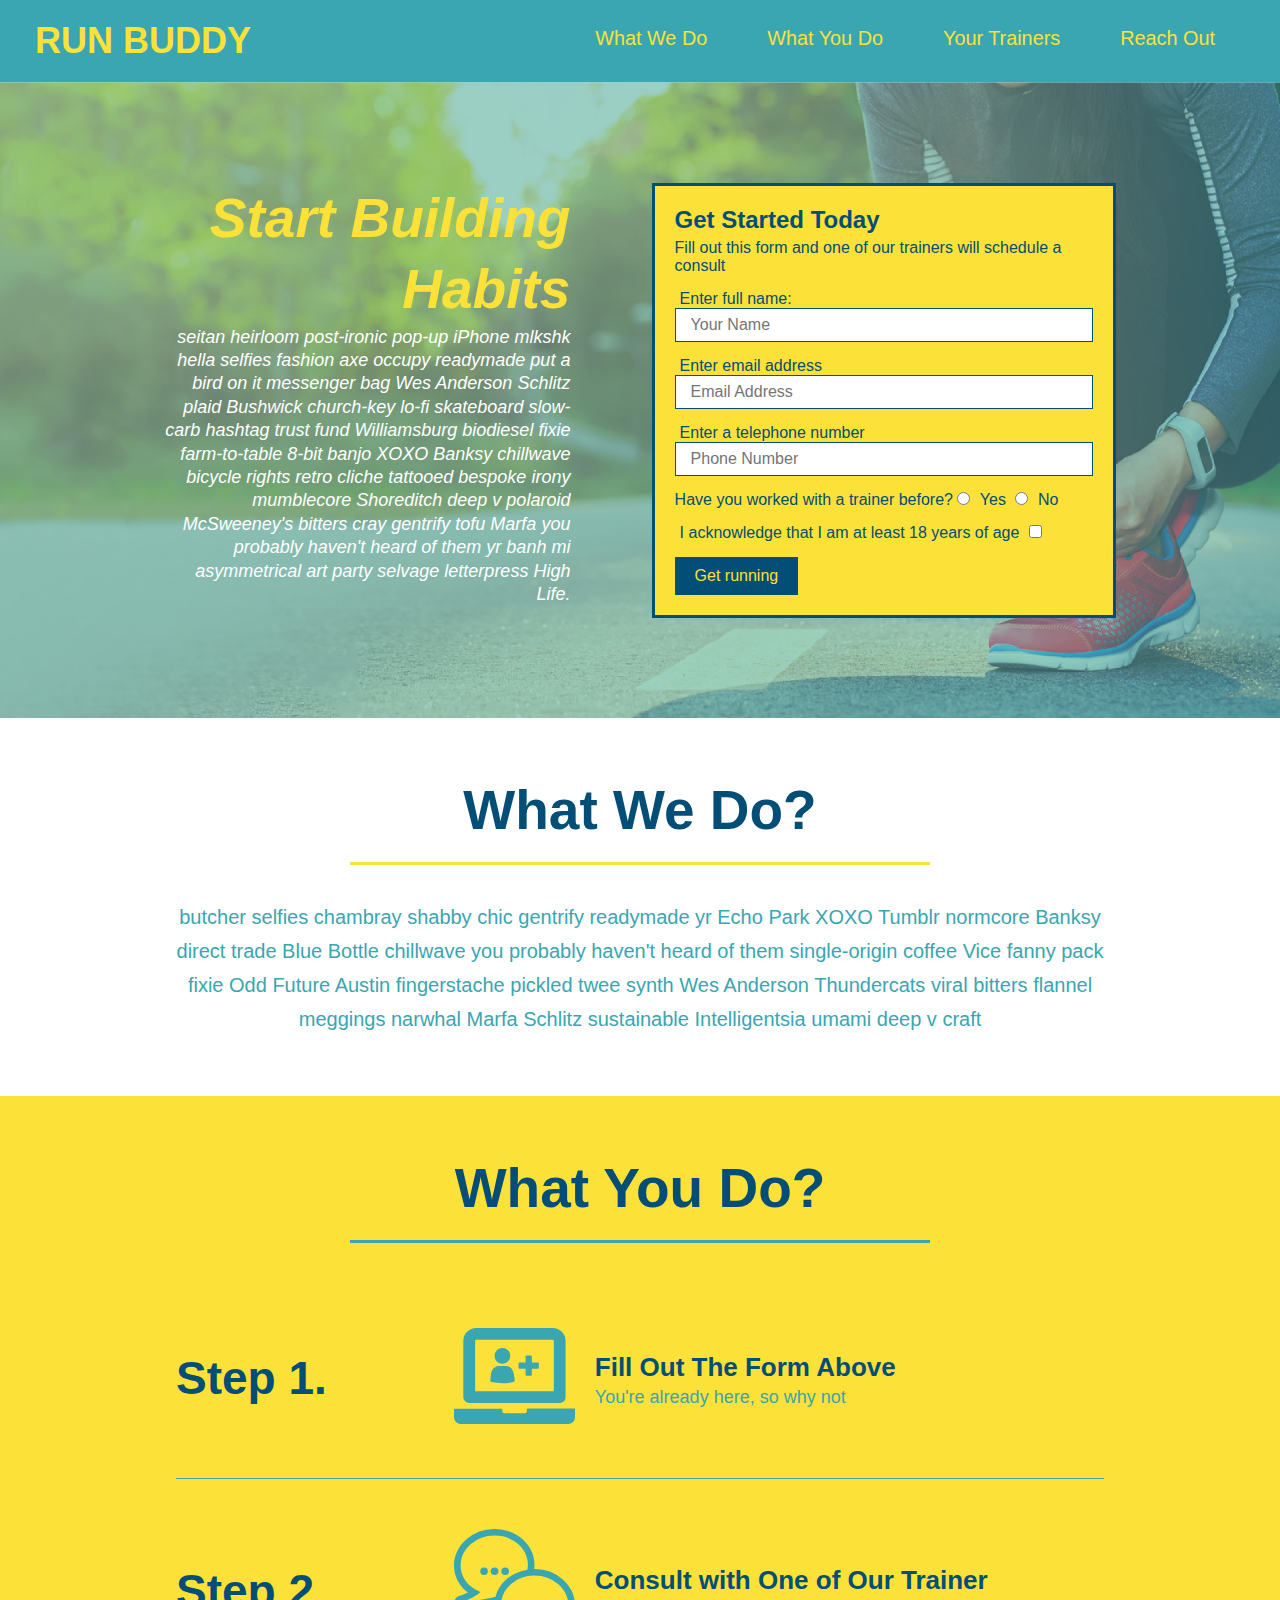
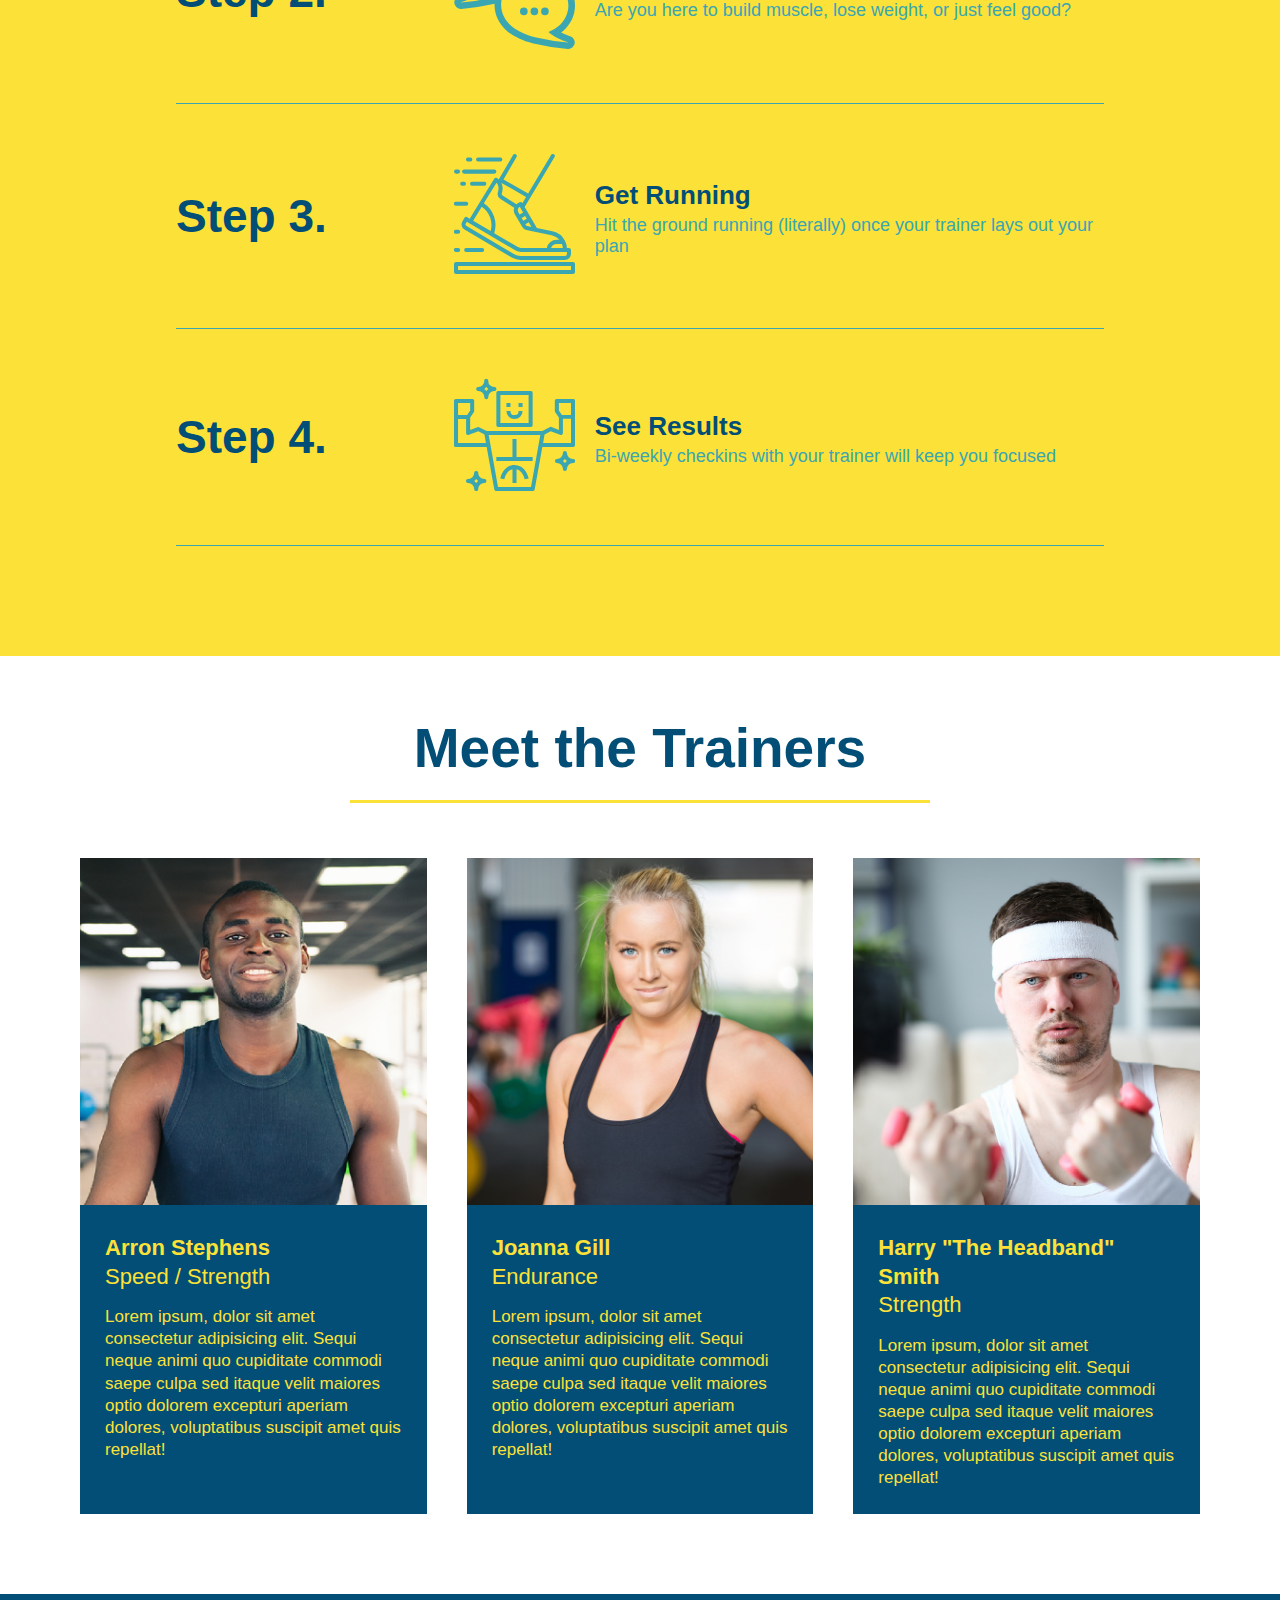
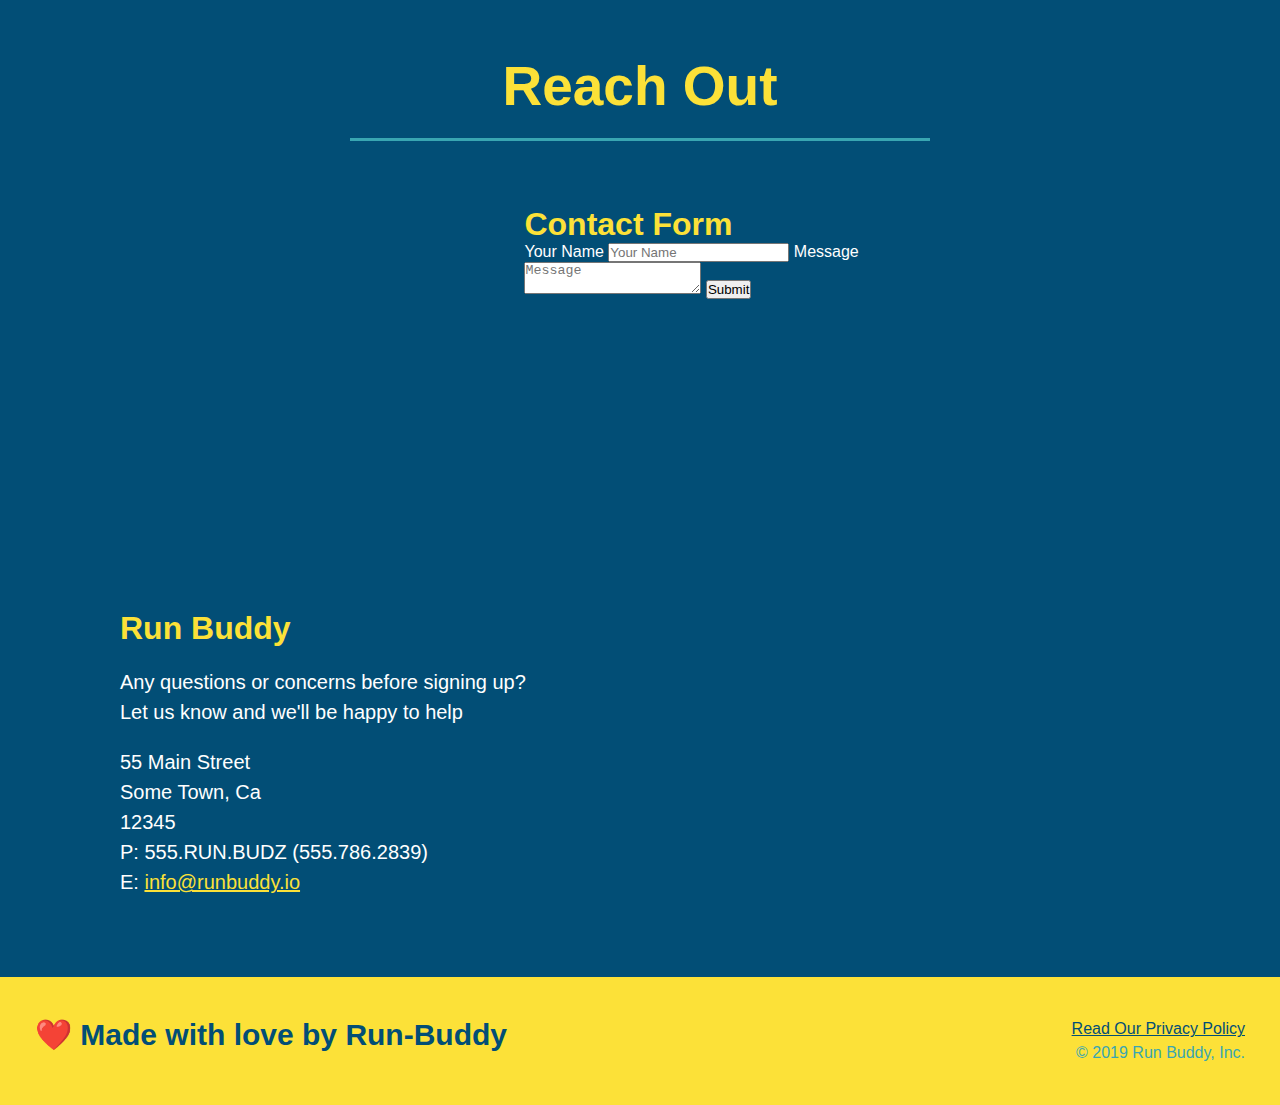
==== commit f0880394: "add flexbox to trainers" ====
--- a/index.html
+++ b/index.html
@@ -126,41 +126,43 @@
         </div>
     </section>
     <!-- Meet the Trainers Section -->
-    <section id="your-trainers" class="trainers">
+    <section id="your-trainers">
         <div class="flex-row">
             <h2 class="section-title primary-border">Meet the Trainers</h2>
         </div>
-        <article class="trainer">
-            <img src="./assets/images/trainer-1.jpg" alt="Arron Stephens in his workout clothes, ready to pump iron">
-            <div class="trainer-bio text-left">
-                <h3>Arron Stephens</h3>
-                <h4>Speed / Strength</h4>
-                <p>Lorem ipsum, dolor sit amet consectetur adipisicing elit. Sequi neque animi quo cupiditate commodi saepe culpa sed
-                itaque velit maiores optio dolorem excepturi aperiam dolores, voluptatibus suscipit amet quis repellat!</p>
-            </div>
-        </article>
-
-        <article class="trainer">
-            <div class="trainer-bio text-right">
-                <h3>Joanna Gill</h3>
-                <h4>Endurance</h4>
-                <p>Lorem ipsum, dolor sit amet consectetur adipisicing elit. Sequi neque animi quo cupiditate commodi saepe culpa sed
+        <div class="trainers">
+            <article class="trainer">
+                <img src="./assets/images/trainer-1.jpg" alt="Arron Stephens in his workout clothes, ready to pump iron">
+                <div class="trainer-bio">
+                    <h3 class="trainer-name">Arron Stephens</h3>
+                    <h4 class="trainer-role">Speed / Strength</h4>
+                    <p>Lorem ipsum, dolor sit amet consectetur adipisicing elit. Sequi neque animi quo cupiditate commodi saepe culpa sed
                     itaque velit maiores optio dolorem excepturi aperiam dolores, voluptatibus suscipit amet quis repellat!</p>
-            </div>
-            <img src="./assets/images/trainer-2.jpg" alt="Joanna Grill cooling off after a workout">
-            
-        </article>
-
-        <article class="trainer">
-            <img src="./assets/images/trainer-3.jpg" alt="Harry Smith wearing a headband and lifting comically small pink weights">
-            <div class="trainer-bio text-left">
-                <h3>Harry "The Headband" Smith</h3>
-                <h4>Strength</h4>
-                <p>Lorem ipsum, dolor sit amet consectetur adipisicing elit. Sequi neque animi quo cupiditate commodi saepe culpa sed
-                    itaque velit maiores optio dolorem excepturi aperiam dolores, voluptatibus suscipit amet quis repellat!</p>
-            </div>  
-        </article>
-
+                </div>
+            </article>
+    
+            <article class="trainer">
+                <img src="./assets/images/trainer-2.jpg" alt="Joanna Grill cooling off after a workout">
+                <div class="trainer-bio">
+                    <h3 class="trainer-name">Joanna Gill</h3>
+                    <h4 class="trainer-role">Endurance</h4>
+                    <p>Lorem ipsum, dolor sit amet consectetur adipisicing elit. Sequi neque animi quo cupiditate commodi saepe culpa sed
+                        itaque velit maiores optio dolorem excepturi aperiam dolores, voluptatibus suscipit amet quis repellat!</p>
+                </div>
+                
+            </article>
+    
+            <article class="trainer">
+                <img src="./assets/images/trainer-3.jpg" alt="Harry Smith wearing a headband and lifting comically small pink weights">
+                <div class="trainer-bio">
+                    <h3 class="trainer-name">Harry "The Headband" Smith</h3>
+                    <h4 class="trainer-role">Strength</h4>
+                    <p>Lorem ipsum, dolor sit amet consectetur adipisicing elit. Sequi neque animi quo cupiditate commodi saepe culpa sed
+                        itaque velit maiores optio dolorem excepturi aperiam dolores, voluptatibus suscipit amet quis repellat!</p>
+                </div>  
+            </article>
+    
+        </div>
 
     </section>
     <!-- Reach Out Section -->
--- a/assets/css/styles.css
+++ b/assets/css/styles.css
@@ -230,40 +230,42 @@
     color: #024e76;
 }
 
+.trainers {
+    width: 100%;
+    margin: 0 auto;
+    display: flex;
+    flex-wrap: wrap;
+    justify-content: space-around;
+}
 
 .trainer {
-    width: 900px;
-    margin: 0 auto 30px auto;
+    margin: 20px;
     background: #024e76;
     color: #fce138;
-    overflow: auto;
+    flex: 1;
 }
 
 .trainer img {
-    width: 35%;
-    float: left;
+    width: 100%;
 }
 
 .trainer-bio {
-    padding: 35px;
-    float: left;
-    width: 65%;
+    padding: 25px;
+    line-height: 1.3;
 }
 
 .trainer-bio h3 {
-    font-size: 32px;
-    margin-bottom: 8px;
+    font-size: 22px;
 }
 
 .trainer-bio h4 {
     font-weight: lighter;
-    font-size: 26px;
-    margin-bottom: 25px;
+    font-size: 22px;
+    margin-bottom: 15px;
 }
 
 .trainer-bio p {
     font-size: 17px;
-    line-height: 1.3;
 }
 
 .contact {
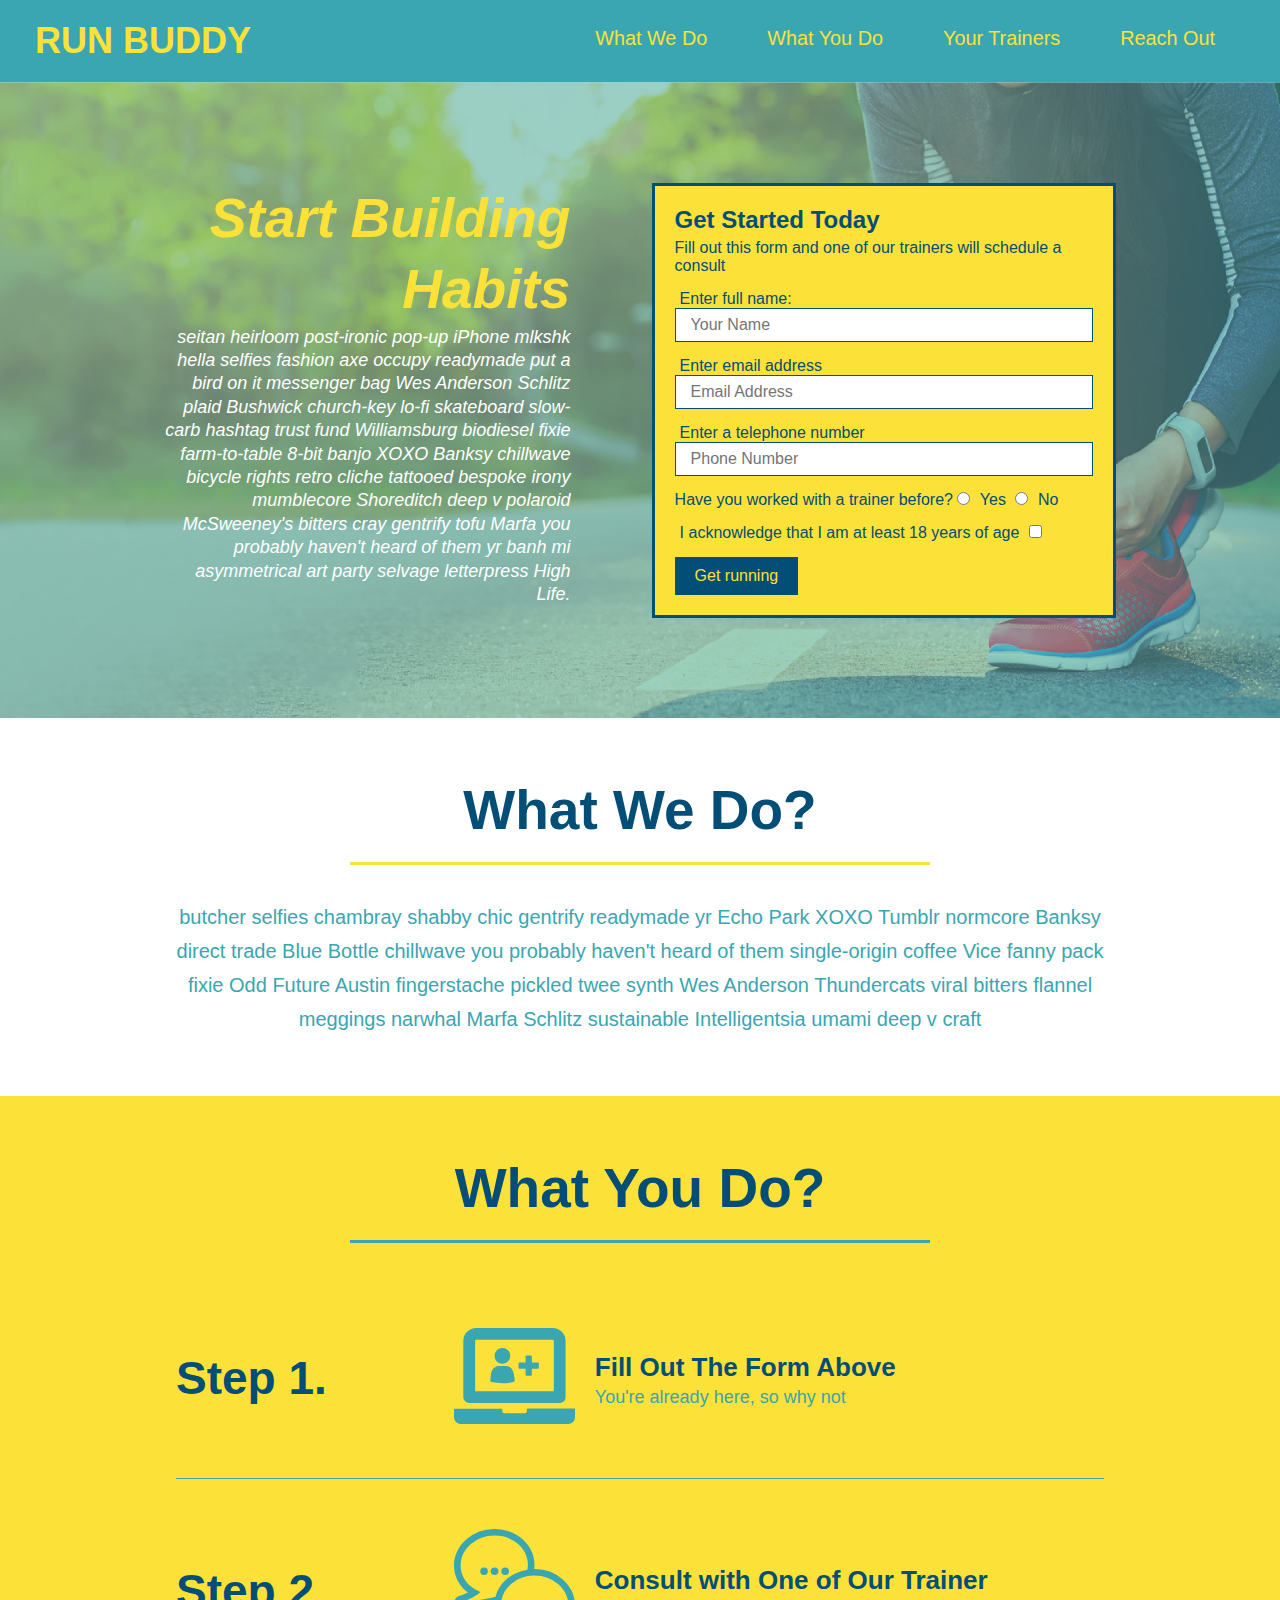
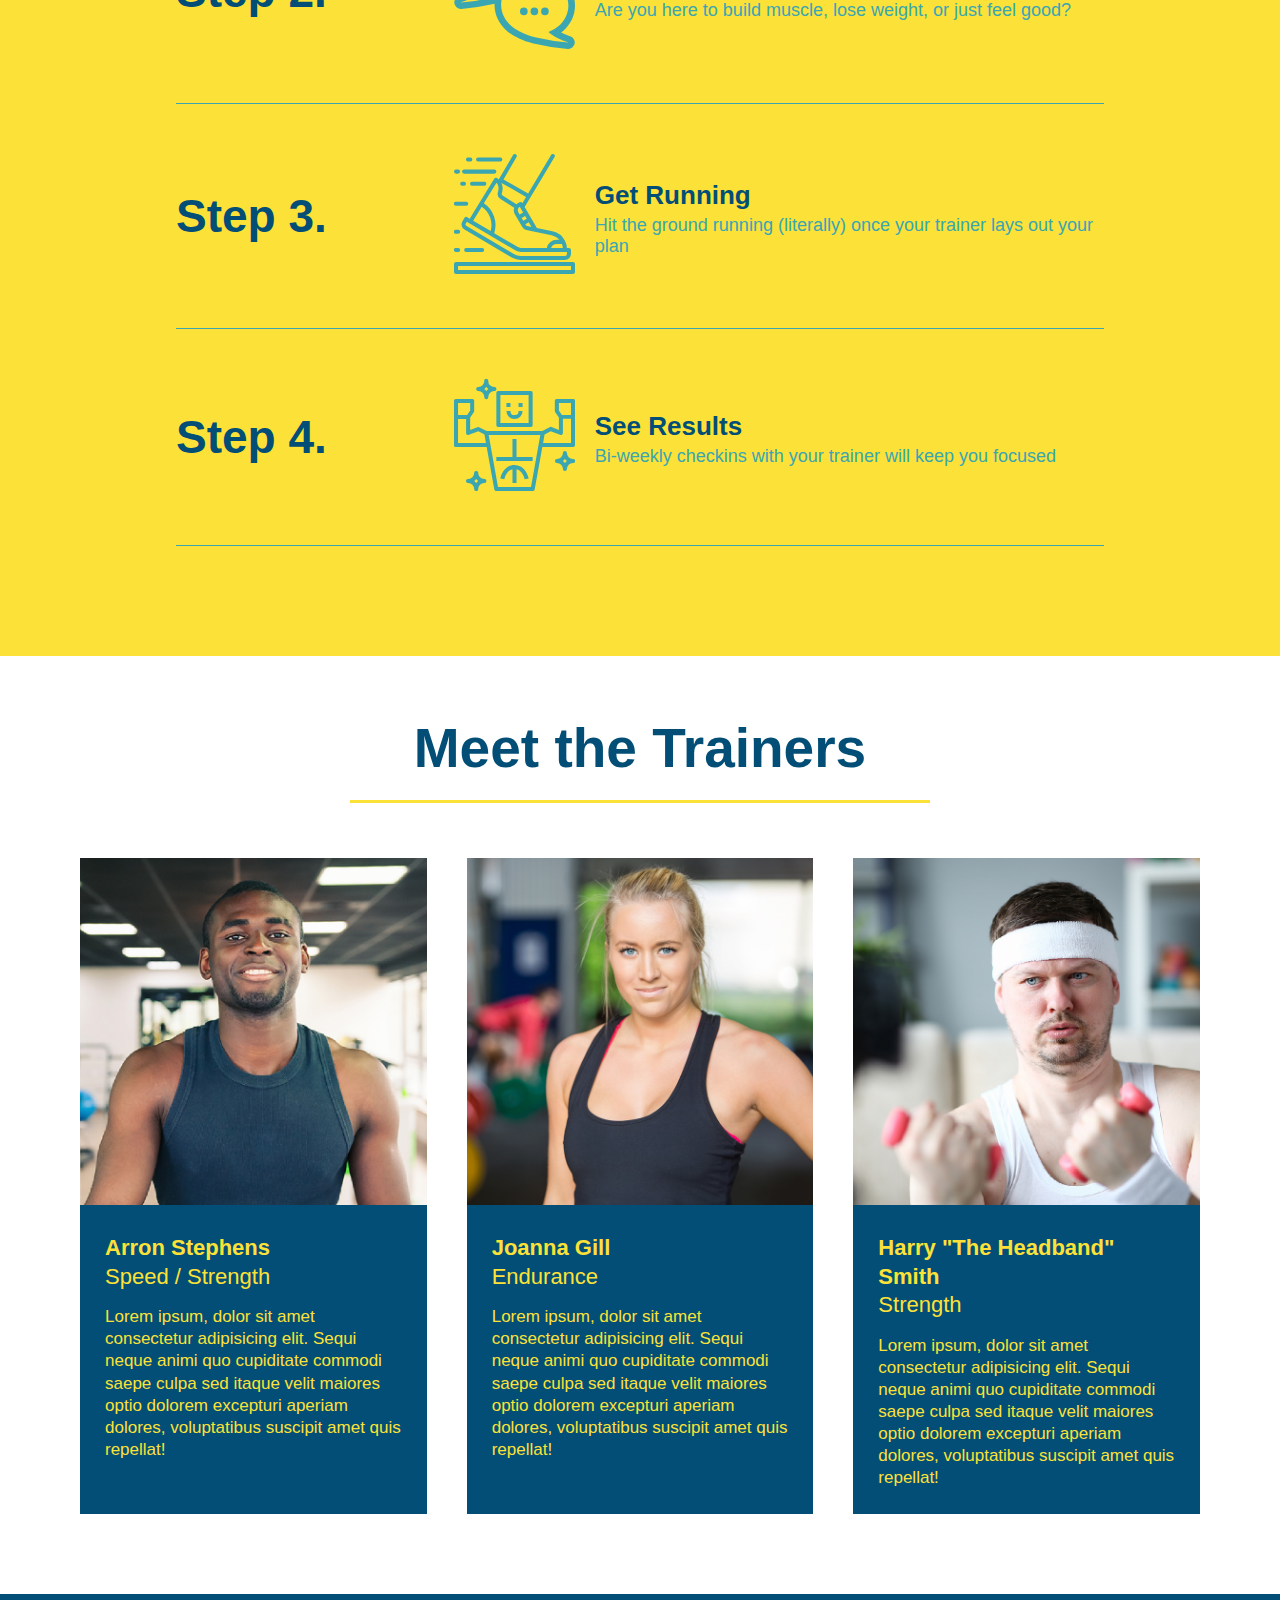
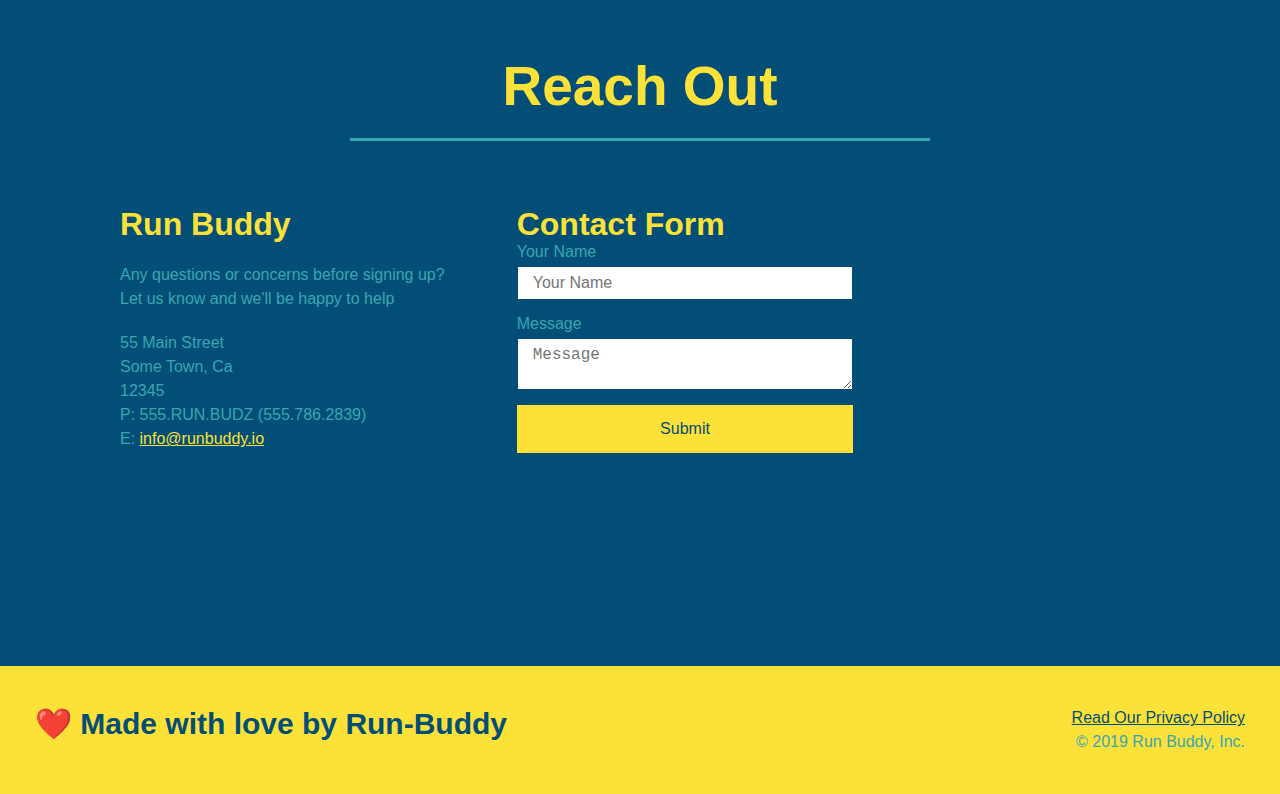
==== commit d65d01b6: "added flex to reach out" ====
--- a/index.html
+++ b/index.html
@@ -171,19 +171,6 @@
             <h2 class="section-title secondary-border">Reach Out</h2>
         </div>
         <div class="contact-info">
-            <iframe src="https://www.google.com/maps/embed?pb=!1m18!1m12!1m3!1d3218.907591371937!2d-81.68782143647483!3d36.217440972880425!2m3!1f0!2f0!3f0!3m2!1i1024!2i768!4f13.1!3m3!1m2!1s0x8850fa0bffea45d3%3A0x1a01cc5c0efc735!2sRivers%20Street%20Ale%20House!5e0!3m2!1sen!2sus!4v1651206229565!5m2!1sen!2sus" style="border:0;" allowfullscreen="" loading="lazy" referrerpolicy="no-referrer-when-downgrade"></iframe>
-            <div class="contact-form">
-                <h3>Contact Form</h3>
-                <form action="#">
-                    <label for="contact-name">Your Name</label>
-                    <input type="text" id="contact-name" placeholder="Your Name">
-
-                    <label for="contact-message">Message</label>
-                    <textarea name="contact-message" placeholder="Message"></textarea>
-
-                    <button type="submit">Submit</button>
-                </form>
-            </div>
             <div>
                 <h3>Run Buddy</h3>
                 <p>
@@ -199,6 +186,20 @@
                     E: <a href="mailto:info@runbuddy.io">info@runbuddy.io</a>
                 </address>
             </div>
+            <div class="contact-form">
+                <h3>Contact Form</h3>
+                <form action="#">
+                    <label for="contact-name">Your Name</label>
+                    <input type="text" id="contact-name" placeholder="Your Name">
+
+                    <label for="contact-message">Message</label>
+                    <textarea name="contact-message" placeholder="Message"></textarea>
+
+                    <button type="submit">Submit</button>
+                </form>
+            </div>
+            
+            <iframe src="https://www.google.com/maps/embed?pb=!1m18!1m12!1m3!1d3218.907591371937!2d-81.68782143647483!3d36.217440972880425!2m3!1f0!2f0!3f0!3m2!1i1024!2i768!4f13.1!3m3!1m2!1s0x8850fa0bffea45d3%3A0x1a01cc5c0efc735!2sRivers%20Street%20Ale%20House!5e0!3m2!1sen!2sus!4v1651206229565!5m2!1sen!2sus" style="border:0;" allowfullscreen="" loading="lazy" referrerpolicy="no-referrer-when-downgrade"></iframe>
         </div>
     </section>
     <!-- Footer -->
--- a/assets/css/styles.css
+++ b/assets/css/styles.css
@@ -276,8 +276,18 @@
     color:#fce138;
 }
 
+.contact-info {
+    display: flex;
+    justify-content: space-between;
+    flex-wrap: wrap;
+}
+
+.contact-info > * {
+    flex: 1;
+    margin: 15px;
+}
+
 .contact-info iframe {
-    width: 400px;
     height:400px;
 }
 
@@ -287,7 +297,6 @@
     vertical-align: top;
     text-align: left;
     margin: 30px 0 0 60px;
-    color: white;
 }
 
 .contact-info h3 {
@@ -298,12 +307,37 @@
 .contact-info p, .contact-info address {
     margin: 20px 0;
     line-height: 1.5;
-    font-size: 20px;
+    font-size: 16px;
     font-style: normal;
 }
 
 .contact-info a {
     color: #fce138;
+}
+
+.contact-info p, .contact-info address {
+    font-size: 16px;
+}
+
+.contact-form input, .contact-form textarea {
+    border: 1px solid #024e76;
+    display: block;
+    padding: 7px 15px;
+    font-size: 16px;
+    color: #024e76;
+    width: 100%;
+    margin-bottom: 15px;
+    margin-top: 5px;
+}
+
+.contact-form button {
+    width: 100%;
+    border: none;
+    background: #fce138;
+    color: #024e76;
+    text-align: center;
+    padding: 15px 0;
+    font-size: 16px;
 }
 
 /* Utility Classes */
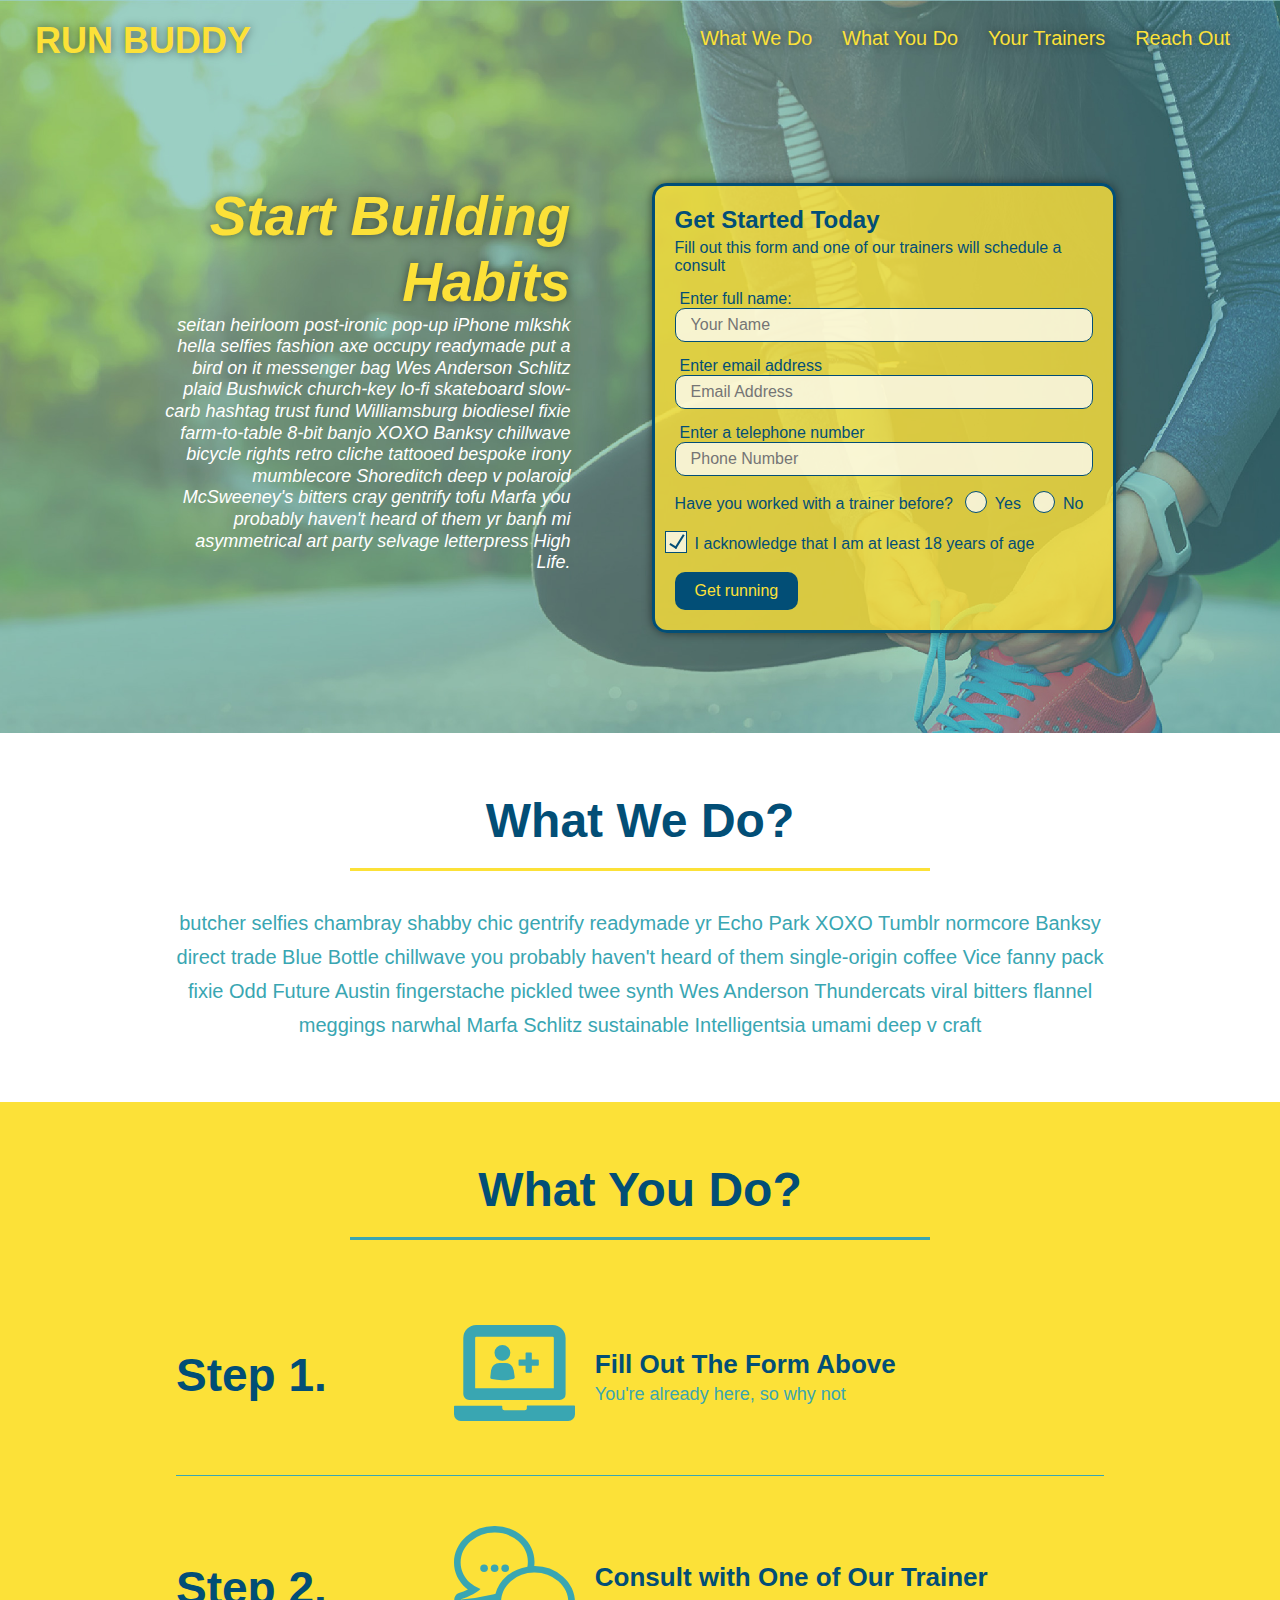
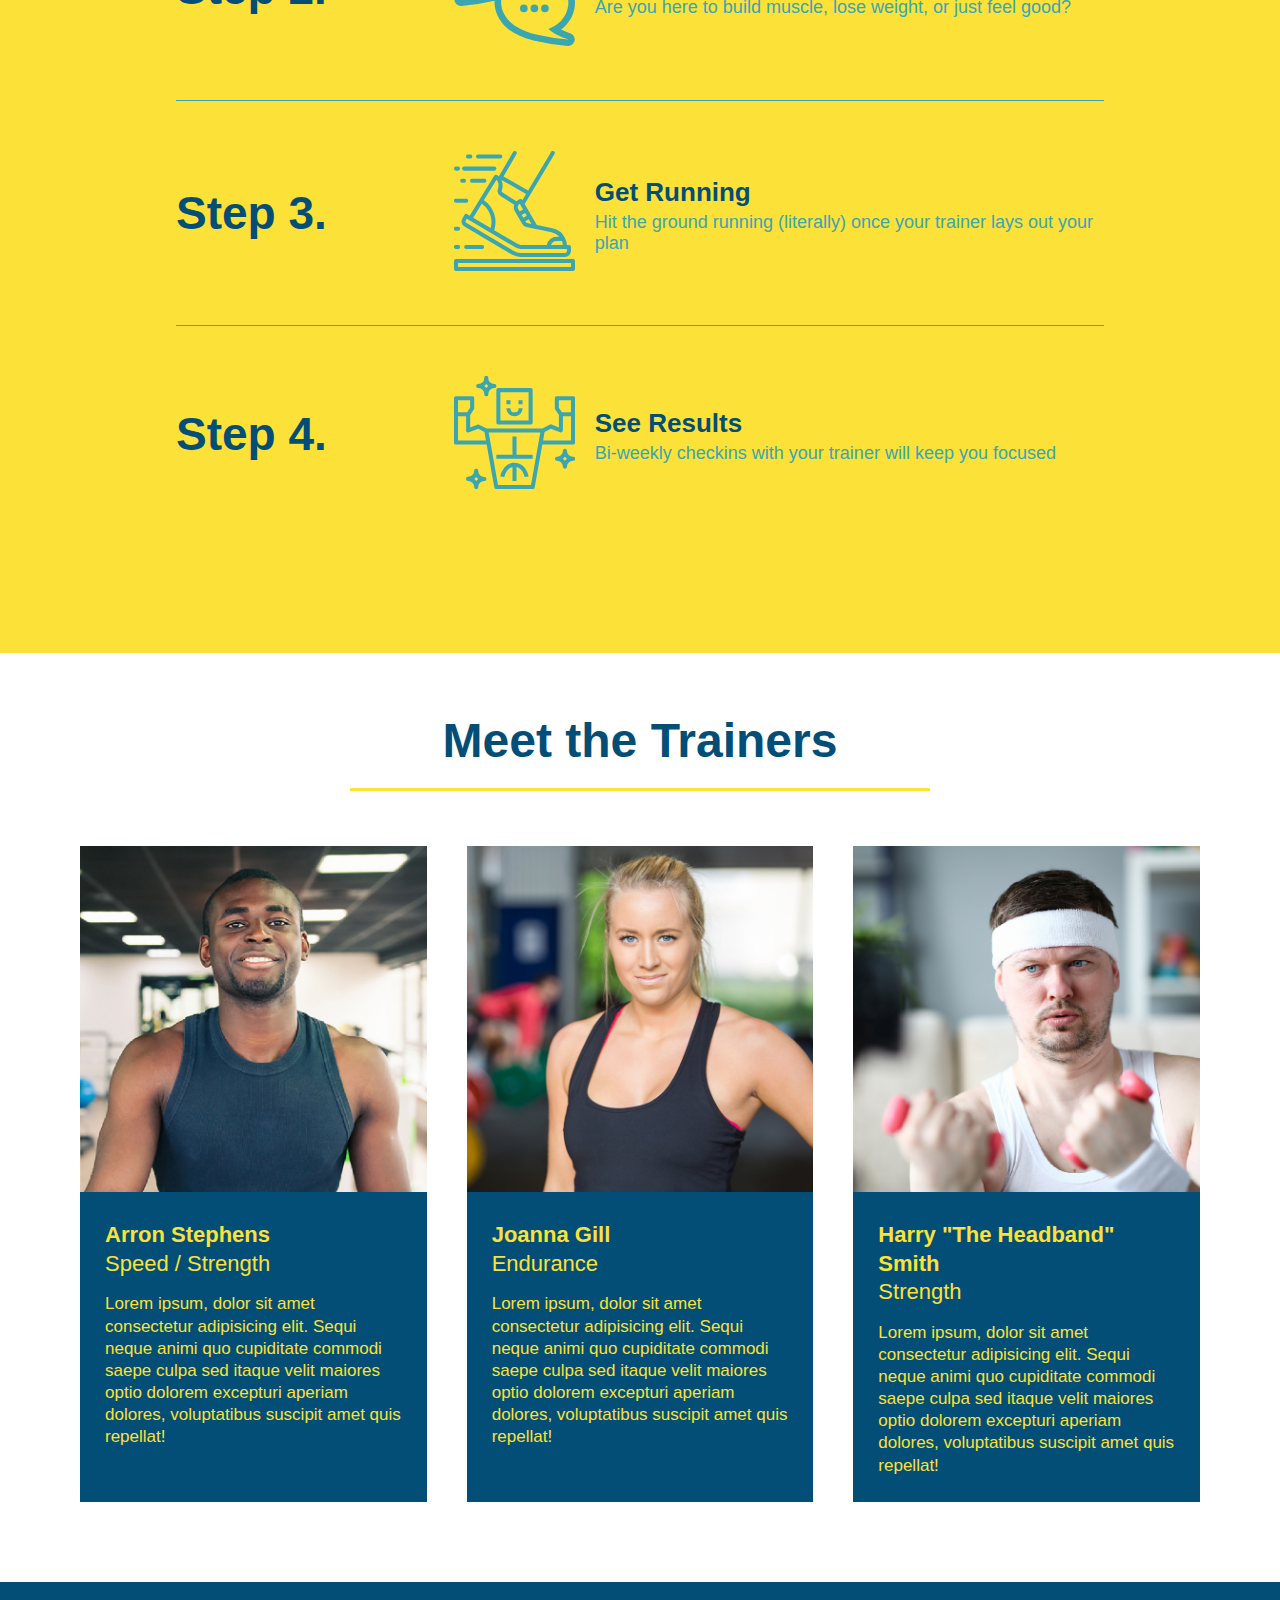
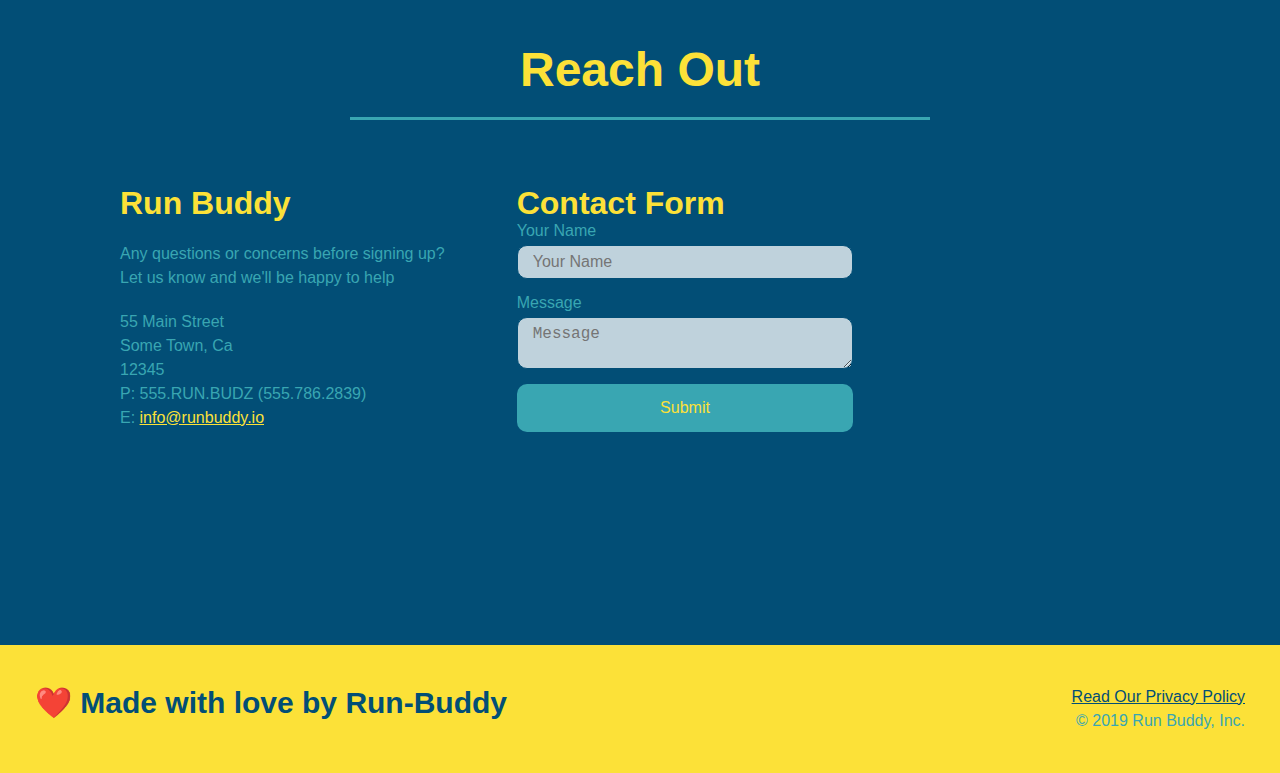
==== commit 94148a79: "final css touches" ====
--- a/index.html
+++ b/index.html
@@ -39,16 +39,22 @@
                 <input type="tel" placeholder="Phone Number" name="phone" id="phone" class="form-input">
                 <p>
                     Have you worked with a trainer before?
-                    <input type="radio" name="trainer-confirm" id="trainer-yes">
-                    <label for="trainer-yes">Yes</label>
-                    <input type="radio" name="trainer-confirm" id="trainer-no">
-                    <label for="trainer-no">No</label>
+                    <span class="radio-wrapper">
+                        <input type="radio" name="trainer-confirm" id="trainer-yes">
+                        <label for="trainer-yes">Yes</label>
+                    </span>
+                    <span class="radio-wrapper">
+                        <input type="radio" name="trainer-confirm" id="trainer-no">
+                        <label for="trainer-no">No</label>
+                    </span>
                 </p>
                 <p>
-                    <label for="checkbox">
-                        I acknowledge that I am at least 18 years of age
-                    </label>
-                    <input type="checkbox" name="age-confirm" id="checkbox">
+                    <span class="checkbox-wrapper">
+                        <label for="checkbox">
+                            I acknowledge that I am at least 18 years of age
+                        </label>
+                        <input type="checkbox" name="age-confirm" id="checkbox">
+                    </span>
                 </p>
                 <button type="submit">Get running</button>
 
--- a/assets/css/styles.css
+++ b/assets/css/styles.css
@@ -1,3 +1,14 @@
+:root {
+    --primary-color: #fce138;
+    --secondary-color: #024e76;
+    --tertiary-color: #39a6b2;
+}
+
+/* var(--primary-color)
+    var(--secondary-color)
+    var(--tertiary-color)
+*/
+
 * {
     margin: 0;
     padding: 0;
@@ -6,22 +17,31 @@
 
 body {
     font-family: Helvetica, Arial, sans-serif;
-    color: #39a6b2;
+    color: var(--tertiary-color);
 }
 
 header {
     padding: 20px 35px;
-    background-color: #39a6b2;
+    background-color: var(--tertiary-color);
     display: flex;
     justify-content: space-between;
     flex-wrap: wrap;
+    position:  -webkit-sticky;
+    position: sticky;
+    top: 0;
+    background-image: url("../images/hero-bg.jpg");
+    background-size: cover;
+    background-attachment: fixed;
+    background-position: 80%;
+    z-index: 999;
 }
 
 header h1 {
     font-weight: bold;
     font-size: 36px;
-    color: #fce138;
+    color: var(--primary-color);
     margin: 0;
+    text-shadow: 0 0 10px rgba(0,0,0,0.5);
 }
 
 header nav {
@@ -29,7 +49,7 @@
 }
 
 header a {
-    color: #fce138;
+    color: var(--primary-color);
     text-decoration: none;
 }
 
@@ -47,11 +67,19 @@
 header nav ul li a {
     font-weight: lighter;
     font-size: 1.55vw;
-    margin: 0 30px;
+    padding: 10px 15px;
+    text-shadow: 0 0 10px rgba(0,0,0,0.5);
+}
+
+header nav ul li a:hover {
+    background: var(--primary-color);
+    color: var(--secondary-color);
+    border-radius: 15px;
+    text-shadow: none;
 }
 
 footer {
-    background: #fce138;
+    background: var(--primary-color);
     width: 100%;
     padding: 40px 35px;
     display: flex;
@@ -60,7 +88,7 @@
 }
 
 footer h2 {
-    color: #024e76;
+    color: var(--secondary-color);
     font-size: 30px;
     margin: 0;
 }
@@ -71,7 +99,7 @@
 }
 
 footer a {
-    color: #024e76;
+    color: var(--secondary-color);
 }
 
 section {
@@ -81,10 +109,12 @@
 .hero {
     background-image: url("../images/hero-bg.jpg");
     background-size: cover;
-    background-position: center;
+    background-position: 80%;
+    background-attachment: fixed;
     display: flex;
     justify-content: center;
     flex-wrap: wrap;
+    align-items: flex-start;
 }
 
 
@@ -95,13 +125,14 @@
     margin: 3.5%;
     color: #fff;
     font-size: 18px;
-    line-height: 1.3;
+    line-height: 1.2;
 }
 
 .hero-cta h2 {
     font-style: italic;
     font-size: 55px;
-    color: #fce138
+    color: var(--primary-color);
+    text-shadow: 0 0 10px rgba(0,0,0,0.5);
 }
 
 .hero-secondary {
@@ -112,12 +143,14 @@
 }
 
 .hero-form {
-    background-color: #fce138;
+    background-color: rgba(252, 225, 56, 0.8);
     padding: 20px;
-    color: #024e76;
-    border: 3px solid #024e76;
+    color: var(--secondary-color);
+    border: 3px solid var(--secondary-color);
     width: 40%;
     margin: 3.5%;
+    box-shadow: 0 0 10px rgba(0, 0, 0, 0.5);
+    border-radius: 15px;
 }
 
 .hero-form h3 {
@@ -129,31 +162,108 @@
     margin: 5px 0 15px 0;
 }
 
+.hero-form label {
+    margin: 0 5px;
+}
+
 .form-input {
-    border: 1px solid #024e76;
+    border: 1px solid var(--secondary-color);
     display: block;
     padding: 7px 15px;
     font-size: 16px;
-    color: #024e76;
+    color: var(--secondary-color);
     width: 100%;
     margin-bottom: 15px;
-}
-
-.hero-form label {
-    margin: 0 5px;
+    border-radius: 10px;
+    background-color: rgba(255,255,255,0.75);
+}
+
+.form-input:focus {
+    background-color: rgba(255,255,255,1);
+    outline: none;
+}
+
+.checkbox-wrapper input, .radio-wrapper input {
+    opacity: 0;
+}
+
+.checkbox-wrapper label, .radio-wrapper label {
+    position: relative;
+    left: 10px;
+    margin: 10px;
+    line-height: 1.6;
+}
+
+.checkbox-wrapper label::before, .radio-wrapper label::before {
+    content: "";
+    height: 20px;
+    width: 20px;
+    background: rgba(255, 255, 255, 0.75);  
+    border: 1px solid var(--secondary-color);  
+    position: absolute;
+    top: -4px;
+    left: -30px;
+  }
+
+.radio-wrapper label::before {
+    border-radius: 50%;
+}
+
+.radio-wrapper label::after {
+    content: "";
+    width: 20px;
+    height: 20px;
+    border-radius: 50%;
+    background-image: radial-gradient(circle, var(--tertiary-color), var(--secondary-color));
+    position: absolute;
+    left: -29px;
+    top: -3px;
+}
+
+.checkbox-wrapper label::after {
+    content: "";
+    height: 6px;
+    width: 14px;
+    border-left: 2px solid var(--secondary-color);
+    border-bottom: 2px solid var(--secondary-color);
+    position: absolute;
+    left: -26px;
+    top: 1px;
+    transform: rotate(-58deg);
+}
+ 
+.radio-wrapper input + label::after {
+  content: none;
+}
+
+.checkbox-wrapper input + label::after {
+    content: none;
+}
+
+.radio-wrapper input:checked + label::after {
+  content: "";
+}
+
+.checkbox-wrapper input:checked + label::after {
+    content: "";
 }
 
 .hero-form button {
-    color: #fce138;
-    background-color: #024e76;
+    color: var(--primary-color);
+    background-color: var(--secondary-color);
     border: none;
     padding: 10px 20px;
     font-size: 16px;
+    border-radius: 10px;
+}
+
+.hero-form button:hover {
+    background-color: var(--tertiary-color);
 }
 
 .section-title {
-    font-size: 55px;
-    color: #024e76;
+    font-size: 48px;
+    color: var(--secondary-color);
     border-bottom: 3px solid;
     padding-bottom: 20px;
     text-align: center;
@@ -162,16 +272,16 @@
 }
 
 .primary-border {
-    border-color: #fce138;
+    border-color: var(--primary-color);
 }
 
 .secondary-border {
-    border-color: #39a6b2;
+    border-color: var(--tertiary-color);
 }
 
 .intro p {
     line-height: 1.7;
-    color: #39a6b2;
+    color: var(--tertiary-color);
     width: 80%;
     font-size: 20px;
     margin: 0 auto;
@@ -179,22 +289,26 @@
 }
 
 .steps {
-    background-color: #fce138;
+    background-color: var(--primary-color);
 }
 
 .step {
     margin: 50px auto;
     padding-bottom: 50px;
     width: 80%;
-    border-bottom: 1px solid #39a6b2;
     display: flex;
     flex-wrap: wrap;
     align-items: center;
     justify-content: space-between;
+    border-bottom: 1px solid var(--tertiary-color);
+}
+
+.step:last-child {
+    border-bottom: none;
 }
 
 .step h3 {
-    color: #024e76;
+    color: var(--secondary-color);
     font-size: 46px;
     flex: 1 30%;
 }
@@ -220,14 +334,14 @@
 }
 
 .step-text p {
-    color: #39a6b2;
+    color: var(--tertiary-color);
     font-size: 18px;
 }
 
 .step-text h4 {
     font-size: 26px;
     line-height: 1.5;
-    color: #024e76;
+    color: var(--secondary-color);
 }
 
 .trainers {
@@ -240,8 +354,8 @@
 
 .trainer {
     margin: 20px;
-    background: #024e76;
-    color: #fce138;
+    background: var(--secondary-color);
+    color: var(--primary-color);
     flex: 1;
 }
 
@@ -269,11 +383,11 @@
 }
 
 .contact {
-    background-color: #024e76;
+    background-color: var(--secondary-color);
 }
 
 .contact h2 {
-    color:#fce138;
+    color:var(--primary-color);
 }
 
 .contact-info {
@@ -300,7 +414,7 @@
 }
 
 .contact-info h3 {
-    color:#fce138;
+    color:var(--primary-color);
     font-size: 32px;
 }
 
@@ -312,7 +426,7 @@
 }
 
 .contact-info a {
-    color: #fce138;
+    color: var(--primary-color);
 }
 
 .contact-info p, .contact-info address {
@@ -320,36 +434,159 @@
 }
 
 .contact-form input, .contact-form textarea {
-    border: 1px solid #024e76;
+    border: 1px solid var(--secondary-color);
     display: block;
     padding: 7px 15px;
     font-size: 16px;
-    color: #024e76;
+    color: var(--secondary-color);
     width: 100%;
     margin-bottom: 15px;
     margin-top: 5px;
-}
+    border-radius: 10px;
+    background-color: rgba(255,255,255,0.75)
+}
+
+.contact-form input:focus, .contact-form textarea:focus {
+    background-color: rgba(255,255,255,1);
+    outline: none;
+}
+
 
 .contact-form button {
     width: 100%;
     border: none;
-    background: #fce138;
-    color: #024e76;
+    background: var(--primary-color);
+    color: var(--secondary-color);
     text-align: center;
     padding: 15px 0;
     font-size: 16px;
-}
+    border-radius: 10px;
+}
+
+.contact-form button {
+    color: var(--primary-color);
+    background-color: var(--tertiary-color);
+}
+
 
 /* Utility Classes */
 
-.text-left {
-    text-align: left;
-}
-
-.text-right {
-    text-align: right;
-}
 
 .flex-row {
     display: flex;
+}
+
+@media screen and (max-width: 980px) {
+    header {
+        padding-bottom: 0;
+        justify-content: center;
+        position: relative;
+    }
+
+    header h1 {
+        width: 100%;
+        text-align: center;
+    }
+
+    header nav ul {
+        margin-top: 20px;
+        width: 100%;
+        justify-content: center;
+    }
+
+    header nav ul li a {
+        font-size: 20px;
+    }
+
+    .hero-cta, .hero-form {
+        width: 100%;
+    }
+
+    .hero-cta {
+        text-align: center;
+    }
+
+    .section-title {
+        width: 80%;
+    }
+
+    .trainer {
+        flex: 0 70%;
+    }
+
+    .contact-info iframe {
+        flex: 1 100%;
+    }
+
+    footer h2, footer div {
+        text-align: center;
+        width: 100%;
+    }
+}
+
+@media screen and (max-width: 768px) {
+
+    section {
+        padding: 30px 15px;
+    }
+
+    .step h3 {
+        flex: 1 100%;
+        text-align: center;
+    }
+
+    .step-info {
+        flex: 2 100%;
+        text-align: center;
+        justify-content: center;
+    }
+
+    .step-img {
+        flex: 0 32%;
+        margin-right: 0;
+        margin-top: 15px;
+        margin-bottom: 15px;
+    }
+
+    .step-text {
+        flex: 100%;
+    }
+
+}
+
+@media screen and (max-width: 575px) {
+
+    .hero-form button {
+        width: 100%;
+    }
+
+    .section-title {
+        width: 95%;
+    }
+
+    .intro p {
+        width: 100%;
+    }
+
+    .trainer {
+        flex: 0 100%;
+    }
+
+    .contact-info {
+        text-align: center;
+    }
+
+    .contact-info div {
+        text-align: center;
+        margin: 0;
+    }
+
+    .contact-info > * {
+        flex: 0 100%;
+    }
+
+    .contact-form {
+        order: 3;
+    }
+
 }